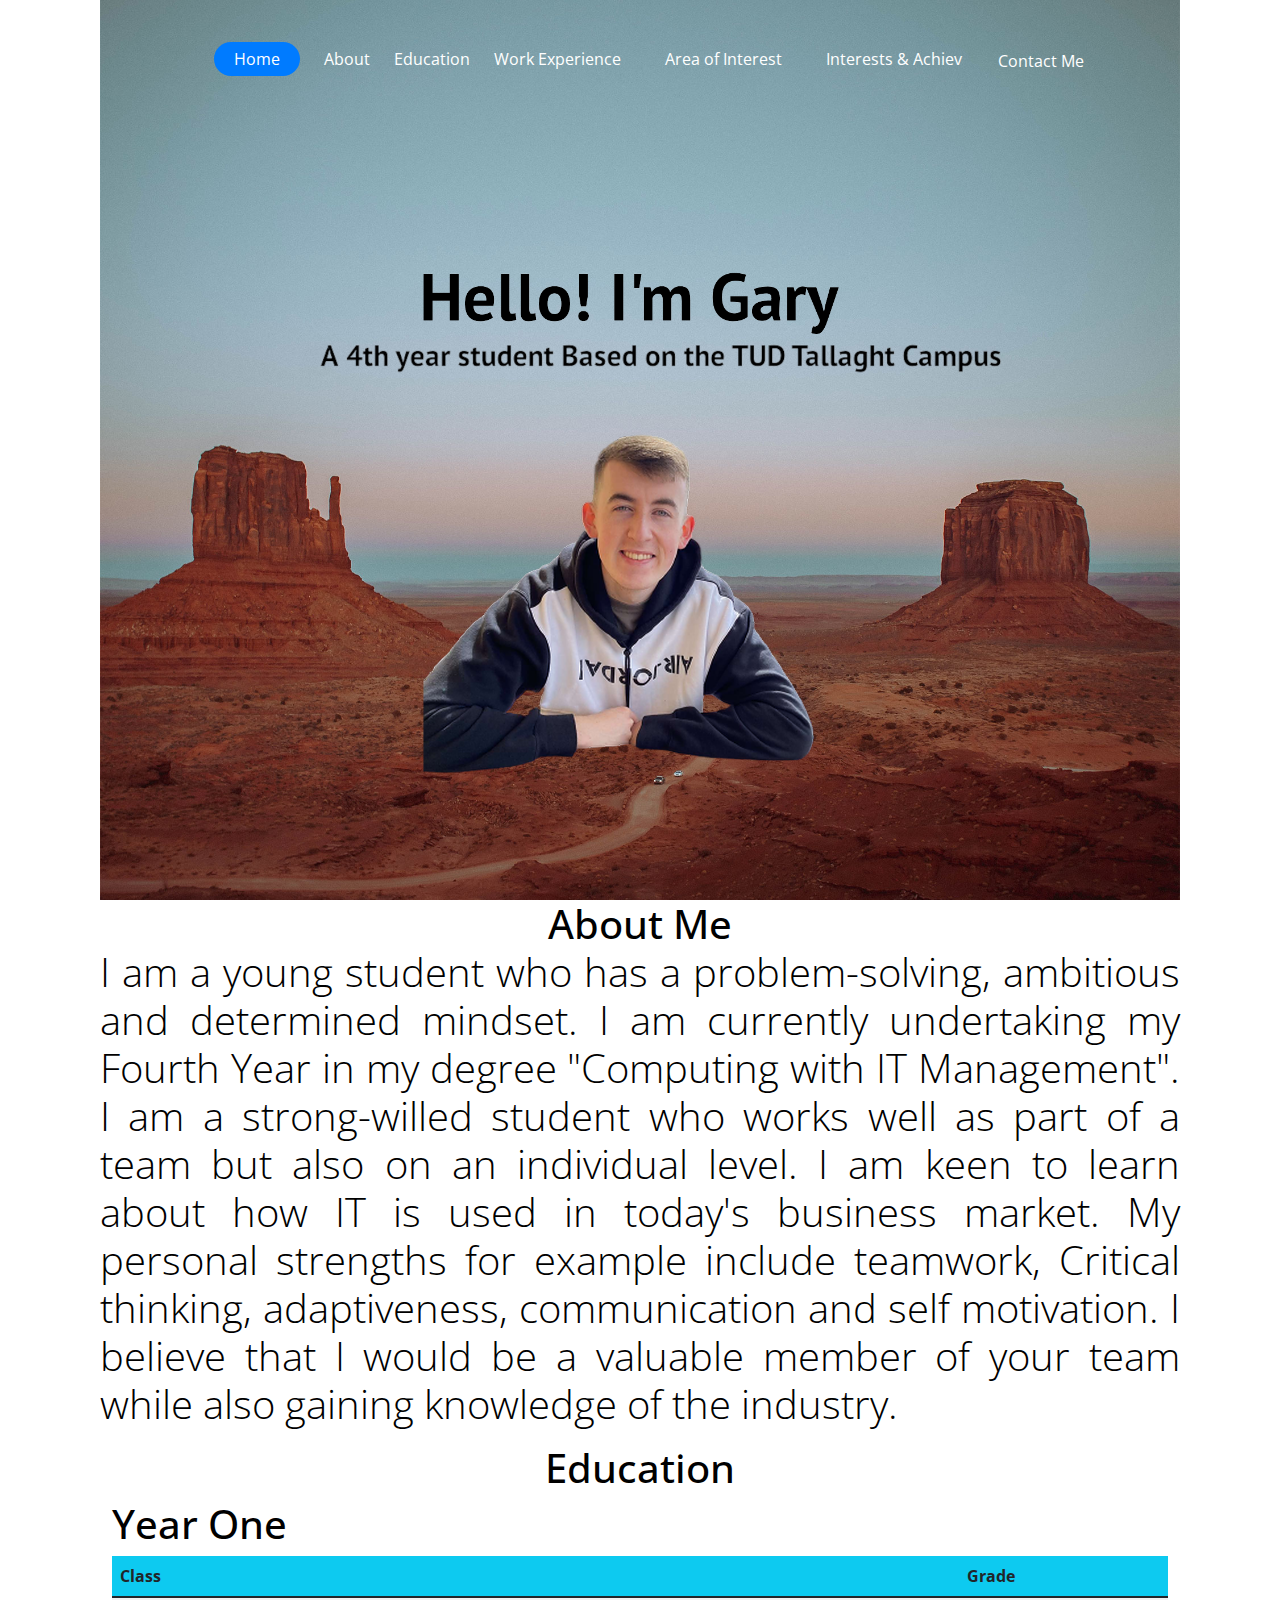
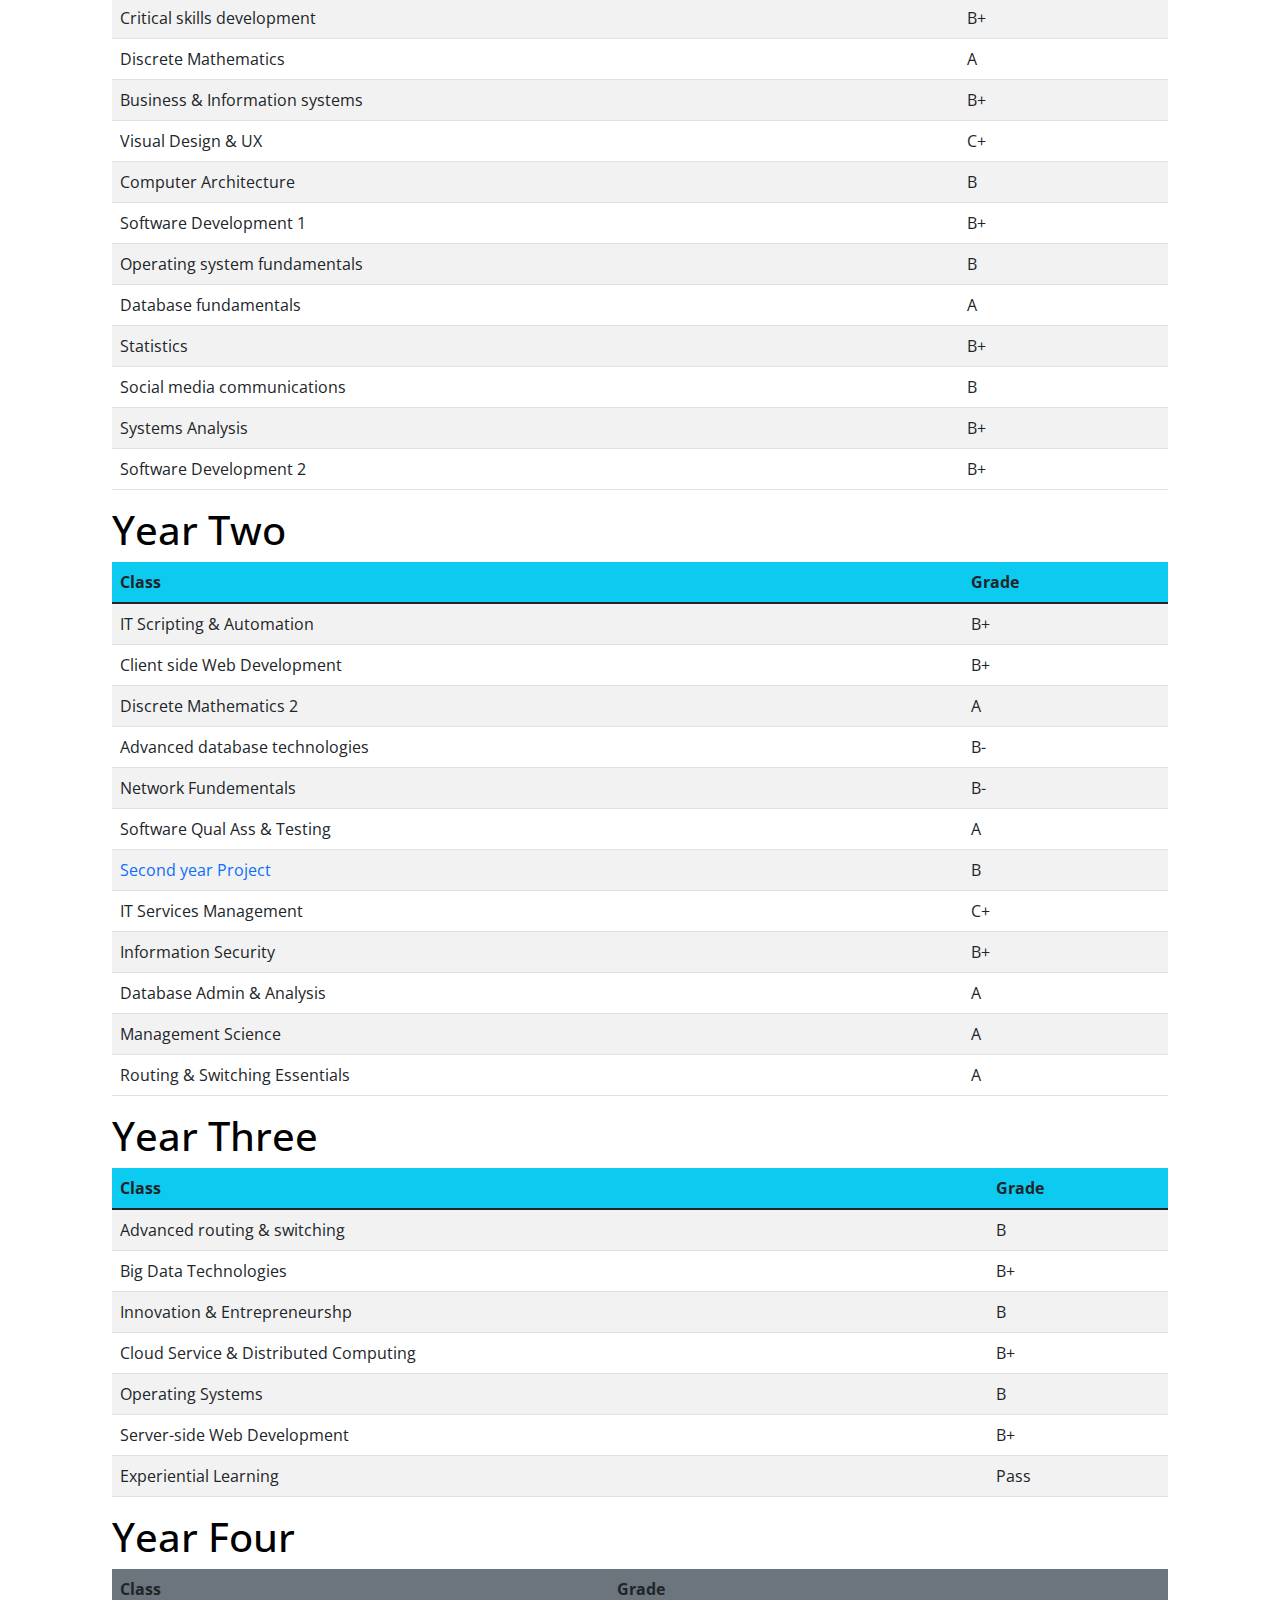
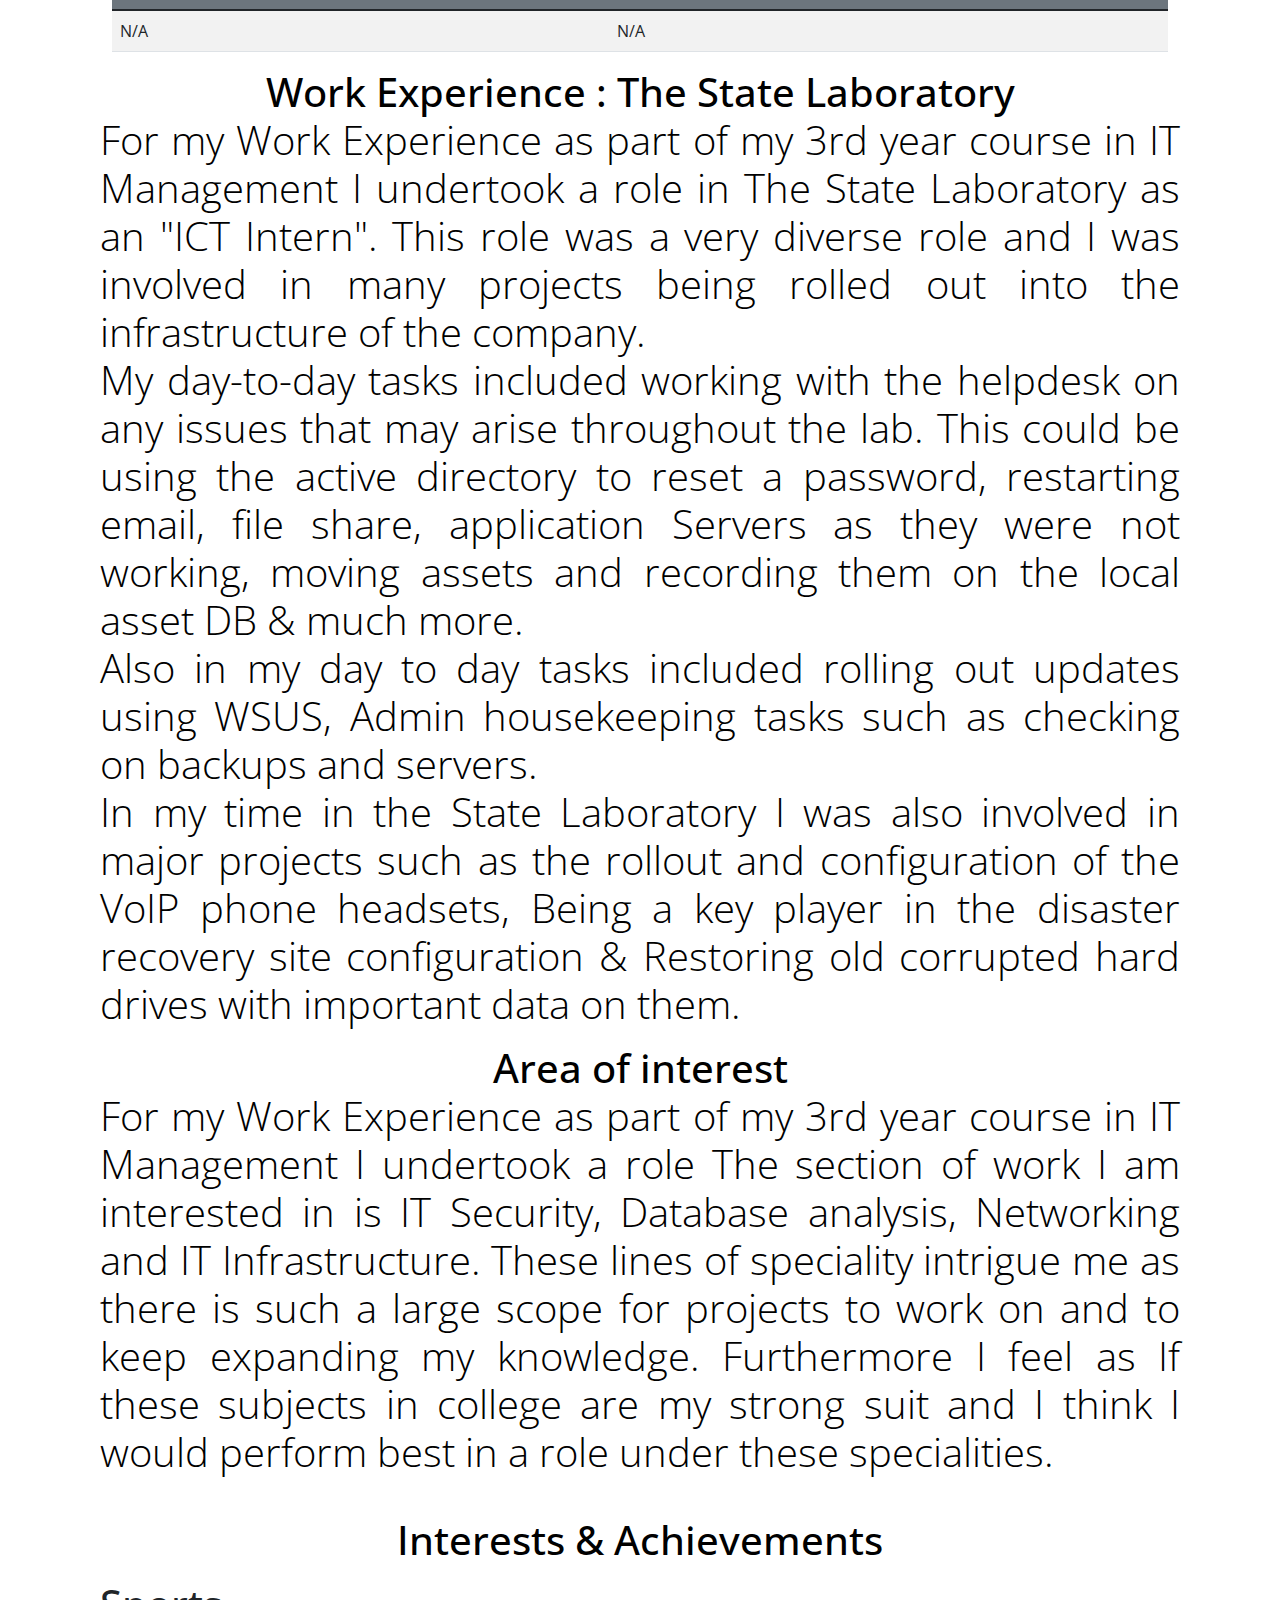
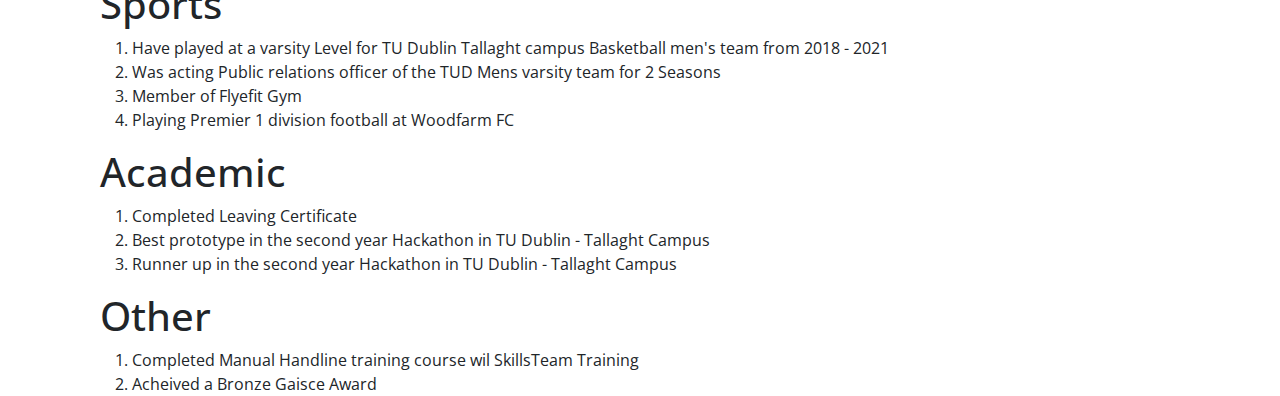
==== index.html @ a51420d9 "IMD CA2" ====
<!doctype html>
<html lang="en">
  <head>
    <meta charset="utf-8">
    <meta name="viewport" content="width=device-width, initial-scale=1, shrink-to-fit=no">
    
    <link href="https://fonts.googleapis.com/css?family=Open+Sans:300,400,700" rel="stylesheet">


    <link rel="stylesheet" href="css/bootstrap.min.css">
    

    <link rel="stylesheet" href="css/style.css">

    <title>Gary Philpott CV</title>
  </head>
  <body style="padding-left: 100px; padding-right: 100px;">
    <script>
      //Get the button:
      mybutton = document.getElementById("totopBtn");

      //When user scrolls
      window.onscroll = function() {scrollFunction()};

      function scrollFunction() {
        if (document.body.scrollTop > 20 || document.documentElement.scrollTop > 20) {
          mybutton.style.display = "block";
        } else {
          mybutton.style.display = "none";
        }
      }

// When the user clicks on button
function totopFunction() {
  document.body.scrollTop = 0; // For Safari
  document.documentElement.scrollTop = 0; // For Chrome, Firefox, IE and Opera
}

    </script>

    <button onclick="totopFunction()" id="totopBtn" title="Go to top">Back To Top</button>

    <div class="site-mobile-menu">
      <div class="site-mobile-menu-header">
        <div class="site-mobile-menu-close mt-3">
          <span class="icon-close2 js-menu-toggle"></span>
        </div>
      </div>
      <div class="site-mobile-menu-body"></div>
    </div>
    
    <header class="site-navbar" role="banner">

      <div class="container">
        <div class="row align-items-center">
          
          <div class="col-12 col-md-10">
            <nav class="site-navigation position-relative text-right" role="navigation" id="navbar">

              <ul class="site-menu js-clone-nav mr-auto d-lg-block">
                <li class="active"><a href="#home"><span>Home</span></a></li>

                <li><a href="#aboutme"><span>About</span></a></li>

                <li class="has-children">
                  <a href="#Education">Education</a>
                  <ul class="dropdown arrow-top">
                    <li><a href="#yearone">Year One Results</a></li>
                    <li class="has-children">
                      <li class="has-children">
                        <a href="#yeartwo">Year Two Results</a>
                        <ul class="dropdown">
                          <li><a href="year2proj.html">Year 2 Project</a></li>
                        </ul>
                      </li>
                    <li><a href="#yearthree">Year Three Results</a></li>
                    <li class="has-children">
                      <a href="#yearfour">Year Four Results</a>
                      <ul class="dropdown">
                        <li><a href="year4proj.html">Year 4 Project</a></li>
                      </ul>
                    </li>
                  </ul>
                </li>

                <li><a href="#workexperience"><span>Work Experience</span></a></li>

                <li><a href="#areaofinterest"><span>Area of Interest</span></a></li>

                <li><a href="#interests"><span>Interests & Achiev</span></a></li>

               

                <button type="button" class="btn btn-primary" data-bs-toggle="modal" data-bs-target="#modalcontact" style="background-color: transparent; background-repeat: no-repeat; border: none; cursor: pointer; overflow: hidden; outline: none; border-radius: 25px;">Contact Me</button>

                <div class="modal fade" id="modalcontact" tabindex="-1" data-bs-backdrop="static">
                  <div class="modal-dialog">
                    <div class="modal-content">
                      <div class="modal-header">
                        <h4 class="modal-title">My contact details</h4>
                        <button type="button" class="btn-close" data-bs-dismiss="modal" aria-label="Close"></button>
                      </div>
                      <div class="modal-body">
                        <p style="color: black; text-align: center;">Phone number: 0838386798</p>
                        <p style="color: black; text-align: center;">Email       : garyphilpott15@gmail.com</p>
                      </div>
                      <div class="modal-footer">
                        <button type="button" class="btn btn-primary" data-bs-dismiss="modal">Close</button>
                      </div>
                    </div>
                  </div>
                </div>

          <div class="d-inline-block d-xl-none ml-md-0 mr-auto py-3" style="position: relative; top: 3px;"><a href="#" class="site-menu-toggle js-menu-toggle text-white"><span class="icon-menu h3"></span></a></div>
          </div>
        </div>
      </div>
      
    </header>
    <section id="home" class="topics">
      
    <div class="image" style="background-image: url('images/hero_1.1.png');"></div>
    </section>  
    <div data-spy="scroll" data-target="#navbar" data-offset="0" >
      <section id="aboutme" class="topics" style="border-left: black;">
        <h1 style="color: black; text-align: center;">About Me</h>
        <p style="color: black; text-align:justify;">I am a young student who has a problem-solving, ambitious and determined mindset. I am currently
          undertaking my Fourth Year in my degree "Computing with IT Management". I
          am a strong-willed student who works well as part of a team but also on an individual level. I am keen
          to learn about how IT is used in today's business market. My personal strengths for example include
          teamwork, Critical thinking, adaptiveness, communication and self motivation. I believe that I would be
          a valuable member of your team while also gaining knowledge of the industry.
           </p>
      </section>  
      <section id="Education" class="topics">
        <h1 style="color: black; text-align: center;">Education</h1>
        <section id="yearone">
          <div class="container">
            <h1 style="color: black; text-align: left;">Year One</h1>
            <table class="table table-striped">
              <thead>
                <tr class="bg-info">
                  <th> Class </th>
                  <th> Grade </th>
                </tr>
              </thead>
              <tbody>
                <tr>
                  <td>Critical skills development</td>
                  <td>B+</td>
                </tr>
                <tr>
                  <td>Discrete Mathematics</td>
                  <td>A</td>
                </tr>
                <tr>
                  <td>Business & Information systems</td>
                  <td>B+</td>
                </tr>
                <tr>
                  <td>Visual Design & UX</td>
                  <td>C+</td>
                </tr>
                <tr>
                  <td>Computer Architecture</td>
                  <td>B</td>
                </tr>
                <tr>
                  <td>Software Development 1</td>
                  <td>B+</td>
                </tr>
                <tr>
                  <td>Operating system fundamentals</td>
                  <td>B</td>
                </tr>
                <tr>
                  <td>Database fundamentals</td>
                  <td>A</td>
                </tr>
                <tr>
                  <td>Statistics</td>
                  <td>B+</td>
                </tr>
                <tr>
                  <td>Social media communications</td>
                  <td>B</td>
                </tr>
                <tr>
                  <td>Systems Analysis</td>
                  <td>B+</td>
                </tr>
                <tr>
                  <td>Software Development 2</td>
                  <td>B+</td>
                </tr>
              </tbody>

            </table>
          </div>
        </section>
        <section id="yeartwo">
          <div class="container">
            <h1 style="color: black; text-align: left;">Year Two</h1>
            <table class="table table-striped">
              <thead>
                <tr class="bg-info">
                  <th> Class </th>
                  <th> Grade </th>
                </tr>
              </thead>
              <tbody>
                <tr>
                  <td>IT Scripting & Automation</td>
                  <td>B+</td>
                </tr>
                <tr>
                  <td>Client side Web Development</td>
                 <td>B+</td>
                </tr>
               <tr>
                 <td>Discrete Mathematics 2</td>
                 <td>A</td>
               </tr>
               <tr>
                 <td>Advanced database technologies</td>
                 <td>B-</td>
                </tr>
                <tr>
                 <td>Network Fundementals</td>
                 <td>B-</td>
               </tr>
               <tr>
                  <td>Software Qual Ass & Testing</td>
                  <td>A</td>
                </tr>
                <tr>
                 <td><a href="year2proj.html">Second year Project</a></td>
                  <td>B</td>
               </tr>
                <tr>
                 <td>IT Services Management</td>
                 <td>C+</td>
               </tr>
                <tr>
                 <td>Information Security</td>
                  <td>B+</td>
               </tr>
               <tr>
                 <td>Database Admin & Analysis</td>
                 <td>A</td>
               </tr>
               <tr>
                 <td>Management Science</td>
                 <td>A</td>
               </tr>
               <tr>
                 <td>Routing & Switching Essentials</td>
                 <td>A</td>
               </tr>
             </tbody>

           </table>
         </div>
       </section> 
     <section id="yearthree">
      <div class="container">
        <h1 style="color: black; text-align: left;">Year Three</h1>
        <table class="table table-striped">
          <thead>
            <tr class="bg-info">
              <th> Class </th>
              <th> Grade </th>
            </tr>
          </thead>
          <tbody>
            <tr>
              <td>Advanced routing & switching</td>
              <td>B</td>
            </tr>
            <tr>
              <td>Big Data Technologies</td>
              <td>B+</td>
            </tr>
            <tr>
              <td>Innovation & Entrepreneurshp</td>
              <td>B</td>
            </tr>
            <tr>
              <td>Cloud Service & Distributed Computing</td>
              <td>B+</td>
            </tr>
            <tr>
              <td>Operating Systems</td>
              <td>B</td>
            </tr>
            <tr>
              <td>Server-side Web Development</td>
              <td>B+</td>
            </tr>
            <tr>
              <td>Experiential Learning</td>
              <td>Pass</td>
            </tr>
          </tbody>

        </table>
      </div>
    </section>
    <section id="yearfour">
      <div class="container">
        <h1 style="color: black; text-align: left;">Year Four</h1>
        <table class="table table-striped">
          <thead>
            <tr class="bg-secondary">
              <th> Class </th>
              <th> Grade </th>
            </tr>
          </thead>
          <tbody>
            <tr>
              <td>N/A</td>
              <td>N/A</td>
            </tr>
          </tbody>

        </table>
      </div>
    </section>
  </section>
  <section id="workexperience" class="topics" style="border-left: black;">
    <h1 style="color: black; text-align: center;">Work Experience : The State Laboratory</h>
      <p style="color: black; text-align:justify;">For my Work Experience as part of my 3rd year course in IT Management I undertook a role
        in The State Laboratory as an "ICT Intern". This role was a very diverse role and I was involved in 
        many projects being rolled out into the infrastructure of the company.<br>
        My day-to-day tasks included working with the helpdesk on any issues that may arise throughout the lab.
        This could be using the active directory to reset a password, restarting email, file share, application Servers
        as they were not working, moving assets and recording them on the local asset DB & much more. <br>
        Also in my day to day tasks included rolling out updates using WSUS, Admin housekeeping tasks such as checking on backups and servers.
        <br>
        In my time in the State Laboratory I was also involved in major projects such as the rollout and configuration of the VoIP phone headsets,
        Being a key player in the disaster recovery site configuration & Restoring old corrupted hard drives with important data on them.
        </p>
  </section>

  <section id="areaofinterest" class="topics" style="border-left: black;">
    <h1 style="color: black; text-align: center;">Area of interest</h>
      <p style="color: black; text-align:justify;">For my Work Experience as part of my 3rd year course in IT Management I undertook a role
      The section of work I am interested in is IT Security, Database analysis, Networking and IT Infrastructure. These lines of speciality intrigue me as there is such a large scope for projects to work on and to keep expanding my knowledge.
    Furthermore I feel as If these subjects in college are my strong suit and I think I would perform best in a role under these specialities. </p>
  </section>
  <br>
  <section id="interests" class="topics" style="border-left: black;">
    <h1 style="color: black; text-align: center;">Interests & Achievements</h>
      <p style="color: black; text-align:justify;">
        <h1>Sports</h1>
        <ol>
          <li>Have played at a varsity Level for TU Dublin Tallaght campus Basketball men's team from 2018 - 2021</li>
          <li>Was acting Public relations officer of the TUD Mens varsity team for 2 Seasons</li>
          <li>Member of Flyefit Gym</li>
          <li>Playing Premier 1 division football at Woodfarm FC</li>
        </ol>

        <h1>Academic</h1>
        <ol>
          <li>Completed Leaving Certificate</li>
          <li>Best prototype in the second year Hackathon in TU Dublin - Tallaght Campus</li>
          <li>Runner up in the second year Hackathon in TU Dublin - Tallaght Campus</li>
        </ol>

        <h1>Other</h1>
        <ol>
          <li>Completed Manual Handline training course wil SkillsTeam Training</li>
          <li>Acheived a Bronze Gaisce Award</li>        
        </ol>
      </p>
  </section>


    </div>
  


    
    <script src="js/bootstrap.min.js"></script>
    <script src="js/button.js"></script>
  </body>
</html>
---- css/style.css ----
body {
  font-family: "Open Sans", -apple-system, BlinkMacSystemFont, "Segoe UI", Roboto, "Helvetica Neue", Arial, "Noto Sans", sans-serif, "Apple Color Emoji", "Segoe UI Emoji", "Segoe UI Symbol", "Noto Color Emoji";
  background-color: #fff;
  height: 200vh;
  position: relative; }
  body:before {
    content: "";
    position: absolute;
    top: 0;
    left: 0;
    right: 0;
    bottom: 0;
    background: rgba(0, 0, 0, 0.5);
    -webkit-transition: .3s all ease;
    -o-transition: .3s all ease;
    transition: .3s all ease;
    opacity: 0;
    visibility: hidden;
    z-index: 1; }
  body.offcanvas-menu:before {
    opacity: 1;
    visibility: visible; }

p {
  color: #b3b3b3;
  font-weight: 300; }

h1, h2, h3, h4, h5, h6,
.h1, .h2, .h3, .h4, .h5, .h6 {
  font-family: "Open Sans", -apple-system, BlinkMacSystemFont, "Segoe UI", Roboto, "Helvetica Neue", Arial, "Noto Sans", sans-serif, "Apple Color Emoji", "Segoe UI Emoji", "Segoe UI Symbol", "Noto Color Emoji"; }

a {
  -webkit-transition: .3s all ease;
  -o-transition: .3s all ease;
  transition: .3s all ease; }
  a, a:hover {
    text-decoration: none !important; }

.image {
  height: 100vh;
  width: 100%;
  background-size: cover;
  background-position: center center;
  background-repeat: no-repeat; }


.site-navbar {
  margin-bottom: 0px;
  z-index: 1999;
  position: absolute;
  top: 2rem;
  width: 100%; }
  .site-navbar.transparent {
    background: transparent; }
  .site-navbar.absolute {
    position: absolute;
    top: 0;
    left: 0;
    width: 100%; }
  .site-navbar .site-logo {
    position: relative;
    left: 0;
    font-size: 24px !important; }
  .site-navbar .site-navigation .site-menu {
    margin-bottom: 0; }
    .site-navbar .site-navigation .site-menu .active > a span {
      background: #007bff;
      color: #fff;
      border-radius: 30px;
      display: inline-block;
      padding: 5px 20px; }
    .site-navbar .site-navigation .site-menu a {
      text-decoration: none !important;
      display: inline-block; }
    .site-navbar .site-navigation .site-menu > li {
      display: inline-block; }
      .site-navbar .site-navigation .site-menu > li > a {
        padding: 10px 0px;
        color: #fff;
        font-size: 16px;
        text-decoration: none !important; }
        .site-navbar .site-navigation .site-menu > li > a > span {
          padding: 5px 20px;
          display: inline-block;
          -webkit-transition: .3s all ease;
          -o-transition: .3s all ease;
          transition: .3s all ease;
          border-radius: 30px; }
        .site-navbar .site-navigation .site-menu > li > a:hover > span {
          background: #007bff;
          color: #fff;
          border-radius: 30px;
          display: inline-block; }
    .site-navbar .site-navigation .site-menu .has-children {
      position: relative; }
      .site-navbar .site-navigation .site-menu .has-children > a span {
        position: relative;
        padding-right: 30px; }
        .site-navbar .site-navigation .site-menu .has-children > a span:before {
          position: absolute;
          content: "\e313";
          font-size: 16px;
          top: 50%;
          right: 10px;
          -webkit-transform: translateY(-50%);
          -ms-transform: translateY(-50%);
          transform: translateY(-50%);
          font-family: 'icomoon'; }
      .site-navbar .site-navigation .site-menu .has-children .dropdown {
        visibility: hidden;
        opacity: 0;
        top: 100%;
        position: absolute;
        text-align: left;
        border-top: 2px solid #007bff;
        -webkit-box-shadow: 0 2px 10px -2px rgba(0, 0, 0, 0.1);
        box-shadow: 0 2px 10px -2px rgba(0, 0, 0, 0.1);
        padding: 0px 0;
        margin-top: 20px;
        margin-left: 0px;
        background: #fff;
        -webkit-transition: 0.2s 0s;
        -o-transition: 0.2s 0s;
        transition: 0.2s 0s; }
        .site-navbar .site-navigation .site-menu .has-children .dropdown.arrow-top {
          position: absolute; }
          .site-navbar .site-navigation .site-menu .has-children .dropdown.arrow-top:before {
            bottom: 100%;
            left: 20%;
            border: solid transparent;
            content: " ";
            height: 0;
            width: 0;
            position: absolute;
            pointer-events: none; }
          .site-navbar .site-navigation .site-menu .has-children .dropdown.arrow-top:before {
            border-color: rgba(136, 183, 213, 0);
            border-bottom-color: #fff;
            border-width: 10px;
            margin-left: -10px; }
        .site-navbar .site-navigation .site-menu .has-children .dropdown a {
          text-transform: none;
          letter-spacing: normal;
          -webkit-transition: 0s all;
          -o-transition: 0s all;
          transition: 0s all;
          color: #343a40; }
        .site-navbar .site-navigation .site-menu .has-children .dropdown .active > a {
          color: #007bff !important; }
        .site-navbar .site-navigation .site-menu .has-children .dropdown > li {
          list-style: none;
          padding: 0;
          margin: 0;
          min-width: 200px; }
          .site-navbar .site-navigation .site-menu .has-children .dropdown > li > a {
            padding: 9px 20px;
            display: block; }
            .site-navbar .site-navigation .site-menu .has-children .dropdown > li > a:hover {
              background: #fafafb; }
          .site-navbar .site-navigation .site-menu .has-children .dropdown > li.has-children > a {
            position: relative; }
            .site-navbar .site-navigation .site-menu .has-children .dropdown > li.has-children > a:after {
              position: absolute;
              right: 0;
              content: "\e315";
              right: 20px;
              font-family: 'icomoon'; }
          .site-navbar .site-navigation .site-menu .has-children .dropdown > li.has-children > .dropdown, .site-navbar .site-navigation .site-menu .has-children .dropdown > li.has-children > ul {
            left: 100%;
            top: 0; }
          .site-navbar .site-navigation .site-menu .has-children .dropdown > li.has-children:hover > a, .site-navbar .site-navigation .site-menu .has-children .dropdown > li.has-children:active > a, .site-navbar .site-navigation .site-menu .has-children .dropdown > li.has-children:focus > a {
            background: #fafafb; }
      .site-navbar .site-navigation .site-menu .has-children:hover > a, .site-navbar .site-navigation .site-menu .has-children:focus > a, .site-navbar .site-navigation .site-menu .has-children:active > a {
        color: #007bff; }
        .site-navbar .site-navigation .site-menu .has-children:hover > a span, .site-navbar .site-navigation .site-menu .has-children:focus > a span, .site-navbar .site-navigation .site-menu .has-children:active > a span {
          background: #007bff;
          color: #fff; }
      .site-navbar .site-navigation .site-menu .has-children:hover, .site-navbar .site-navigation .site-menu .has-children:focus, .site-navbar .site-navigation .site-menu .has-children:active {
        cursor: pointer; }
        .site-navbar .site-navigation .site-menu .has-children:hover > .dropdown, .site-navbar .site-navigation .site-menu .has-children:focus > .dropdown, .site-navbar .site-navigation .site-menu .has-children:active > .dropdown {
          -webkit-transition-delay: 0s;
          -o-transition-delay: 0s;
          transition-delay: 0s;
          margin-top: 0px;
          visibility: visible;
          opacity: 1; }

.site-mobile-menu {
  width: 300px;
  position: fixed;
  right: 0;
  z-index: 2000;
  padding-top: 20px;
  background: #fff;
  height: calc(100vh);
  -webkit-transform: translateX(110%);
  -ms-transform: translateX(110%);
  transform: translateX(110%);
  -webkit-box-shadow: -10px 0 20px -10px rgba(0, 0, 0, 0.1);
  box-shadow: -10px 0 20px -10px rgba(0, 0, 0, 0.1);
  -webkit-transition: .3s all ease-in-out;
  -o-transition: .3s all ease-in-out;
  transition: .3s all ease-in-out; }
  .offcanvas-menu .site-mobile-menu {
    -webkit-transform: translateX(0%);
    -ms-transform: translateX(0%);
    transform: translateX(0%); }
  .site-mobile-menu .site-mobile-menu-header {
    width: 100%;
    float: left;
    padding-left: 20px;
    padding-right: 20px; }
    .site-mobile-menu .site-mobile-menu-header .site-mobile-menu-close {
      float: right;
      margin-top: 8px; }
      .site-mobile-menu .site-mobile-menu-header .site-mobile-menu-close span {
        font-size: 30px;
        display: inline-block;
        padding-left: 10px;
        padding-right: 0px;
        line-height: 1;
        cursor: pointer;
        -webkit-transition: .3s all ease;
        -o-transition: .3s all ease;
        transition: .3s all ease; }
        .site-mobile-menu .site-mobile-menu-header .site-mobile-menu-close span:hover {
          color: #f8f9fa; }
    .site-mobile-menu .site-mobile-menu-header .site-mobile-menu-logo {
      float: left;
      margin-top: 10px;
      margin-left: 0px; }
      .site-mobile-menu .site-mobile-menu-header .site-mobile-menu-logo a {
        display: inline-block;
        text-transform: uppercase; }
        .site-mobile-menu .site-mobile-menu-header .site-mobile-menu-logo a img {
          max-width: 70px; }
        .site-mobile-menu .site-mobile-menu-header .site-mobile-menu-logo a:hover {
          text-decoration: none; }
  .site-mobile-menu .site-mobile-menu-body {
    overflow-y: scroll;
    -webkit-overflow-scrolling: touch;
    position: relative;
    padding: 0 20px 20px 20px;
    height: calc(100vh - 52px);
    padding-bottom: 150px; }
  .site-mobile-menu .site-nav-wrap {
    padding: 0;
    margin: 0;
    list-style: none;
    position: relative; }
    .site-mobile-menu .site-nav-wrap a {
      padding: 10px 20px;
      display: block;
      position: relative;
      color: #212529; }
      .site-mobile-menu .site-nav-wrap a:hover {
        color: #007bff; }
    .site-mobile-menu .site-nav-wrap li {
      position: relative;
      display: block; }
      .site-mobile-menu .site-nav-wrap li.active > a {
        color: #007bff; }
    .site-mobile-menu .site-nav-wrap .arrow-collapse {
      position: absolute;
      right: 0px;
      top: 10px;
      z-index: 20;
      width: 36px;
      height: 36px;
      text-align: center;
      cursor: pointer;
      border-radius: 50%; }
      .site-mobile-menu .site-nav-wrap .arrow-collapse:hover {
        background: #f8f9fa; }
      .site-mobile-menu .site-nav-wrap .arrow-collapse:before {
        font-size: 12px;
        z-index: 20;
        font-family: "icomoon";
        content: "\f078";
        position: absolute;
        top: 50%;
        left: 50%;
        -webkit-transform: translate(-50%, -50%) rotate(-180deg);
        -ms-transform: translate(-50%, -50%) rotate(-180deg);
        transform: translate(-50%, -50%) rotate(-180deg);
        -webkit-transition: .3s all ease;
        -o-transition: .3s all ease;
        transition: .3s all ease; }
      .site-mobile-menu .site-nav-wrap .arrow-collapse.collapsed:before {
        -webkit-transform: translate(-50%, -50%);
        -ms-transform: translate(-50%, -50%);
        transform: translate(-50%, -50%); }
    .site-mobile-menu .site-nav-wrap > li {
      display: block;
      position: relative;
      float: left;
      width: 100%; }
      .site-mobile-menu .site-nav-wrap > li > a {
        padding-left: 20px;
        font-size: 20px; }
      .site-mobile-menu .site-nav-wrap > li > ul {
        padding: 0;
        margin: 0;
        list-style: none; }
        .site-mobile-menu .site-nav-wrap > li > ul > li {
          display: block; }
          .site-mobile-menu .site-nav-wrap > li > ul > li > a {
            padding-left: 40px;
            font-size: 16px; }
          .site-mobile-menu .site-nav-wrap > li > ul > li > ul {
            padding: 0;
            margin: 0; }
            .site-mobile-menu .site-nav-wrap > li > ul > li > ul > li {
              display: block; }
              .site-mobile-menu .site-nav-wrap > li > ul > li > ul > li > a {
                font-size: 16px;
                padding-left: 60px; }
    .site-mobile-menu .site-nav-wrap[data-class="social"] {
      float: left;
      width: 100%;
      margin-top: 30px;
      padding-bottom: 5em; }
      .site-mobile-menu .site-nav-wrap[data-class="social"] > li {
        width: auto; }
        .site-mobile-menu .site-nav-wrap[data-class="social"] > li:first-child a {
          padding-left: 15px !important; }

#totopBtn {
  display: none; 
  position: fixed; 
  bottom: 20px; 
  right: 30px; 
  z-index: 99; 
  border: none; 
  outline: none; 
  background-color: black; 
  color: white; 
  cursor: pointer; 
  padding: 15px; 
  border-radius: 10px; 
  font-size: 18px; 
}
          
#totopBtn:hover {
  background-color: #555; 
}
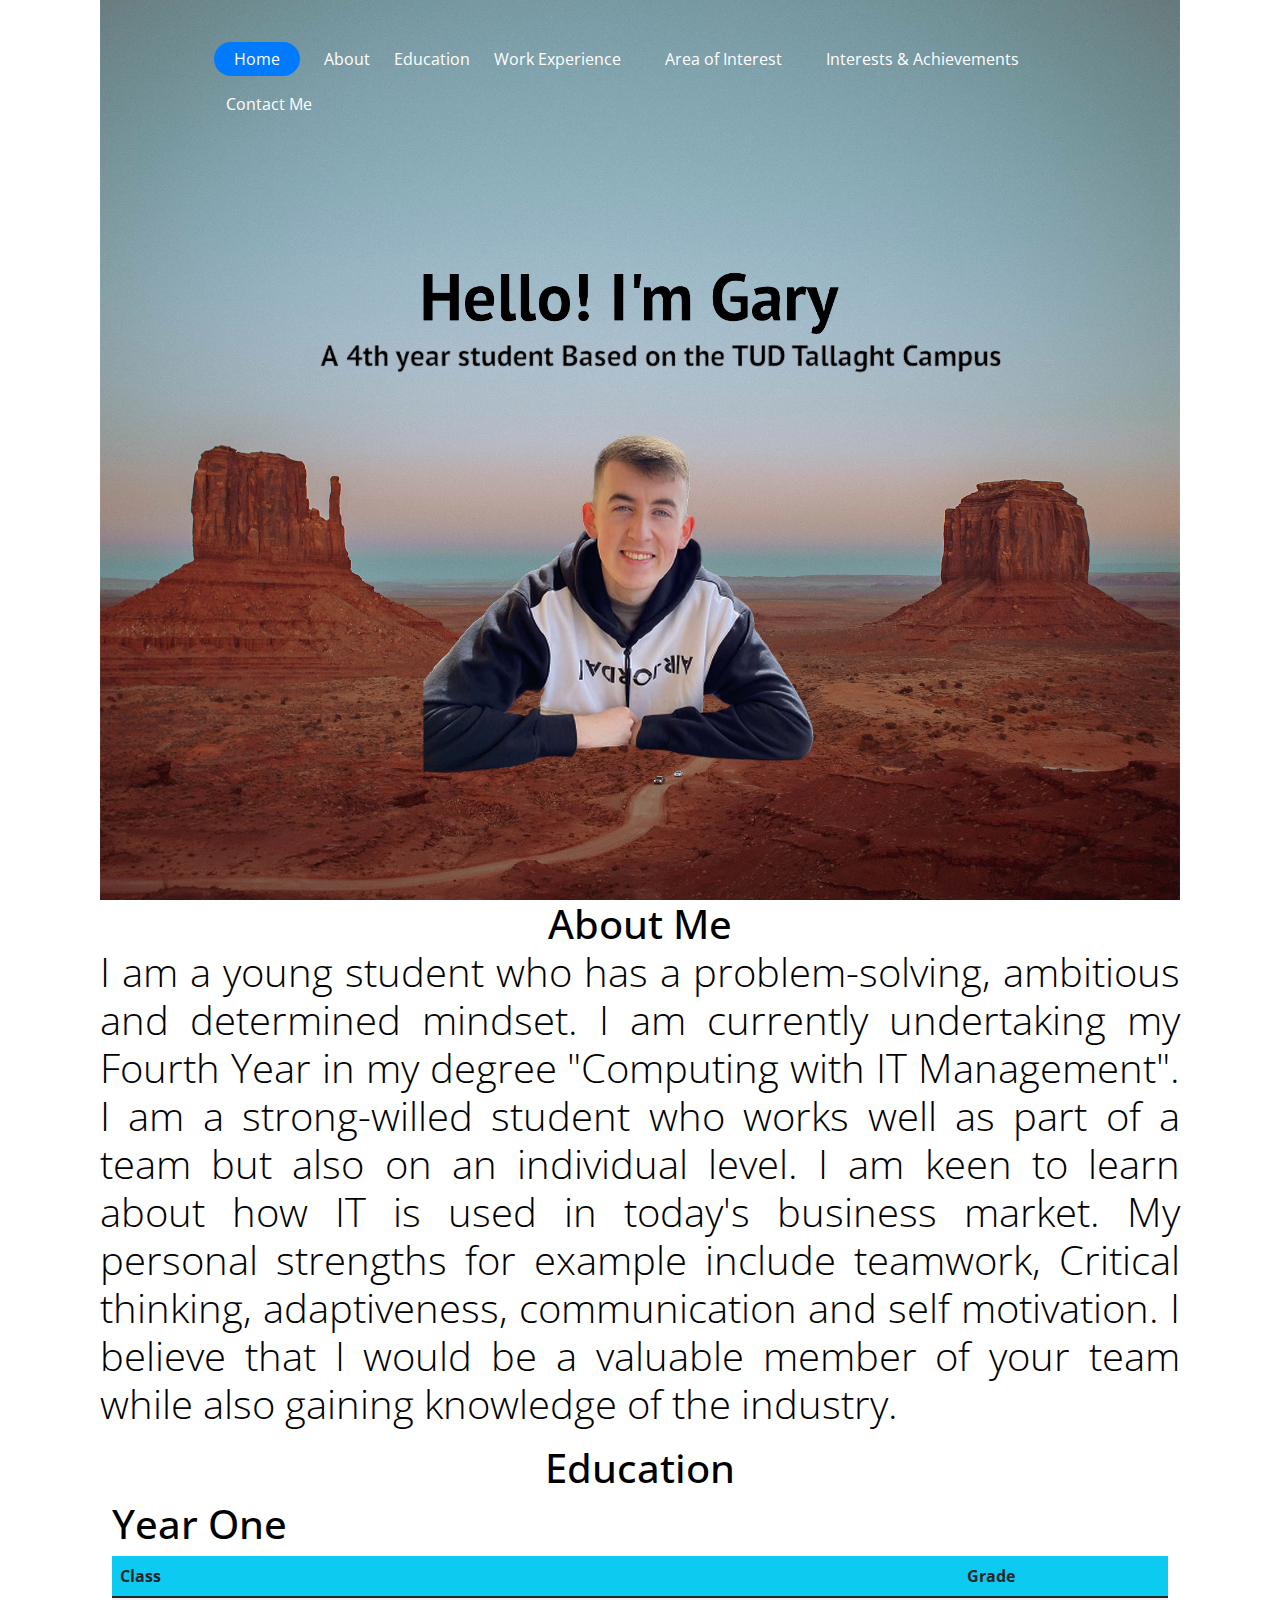
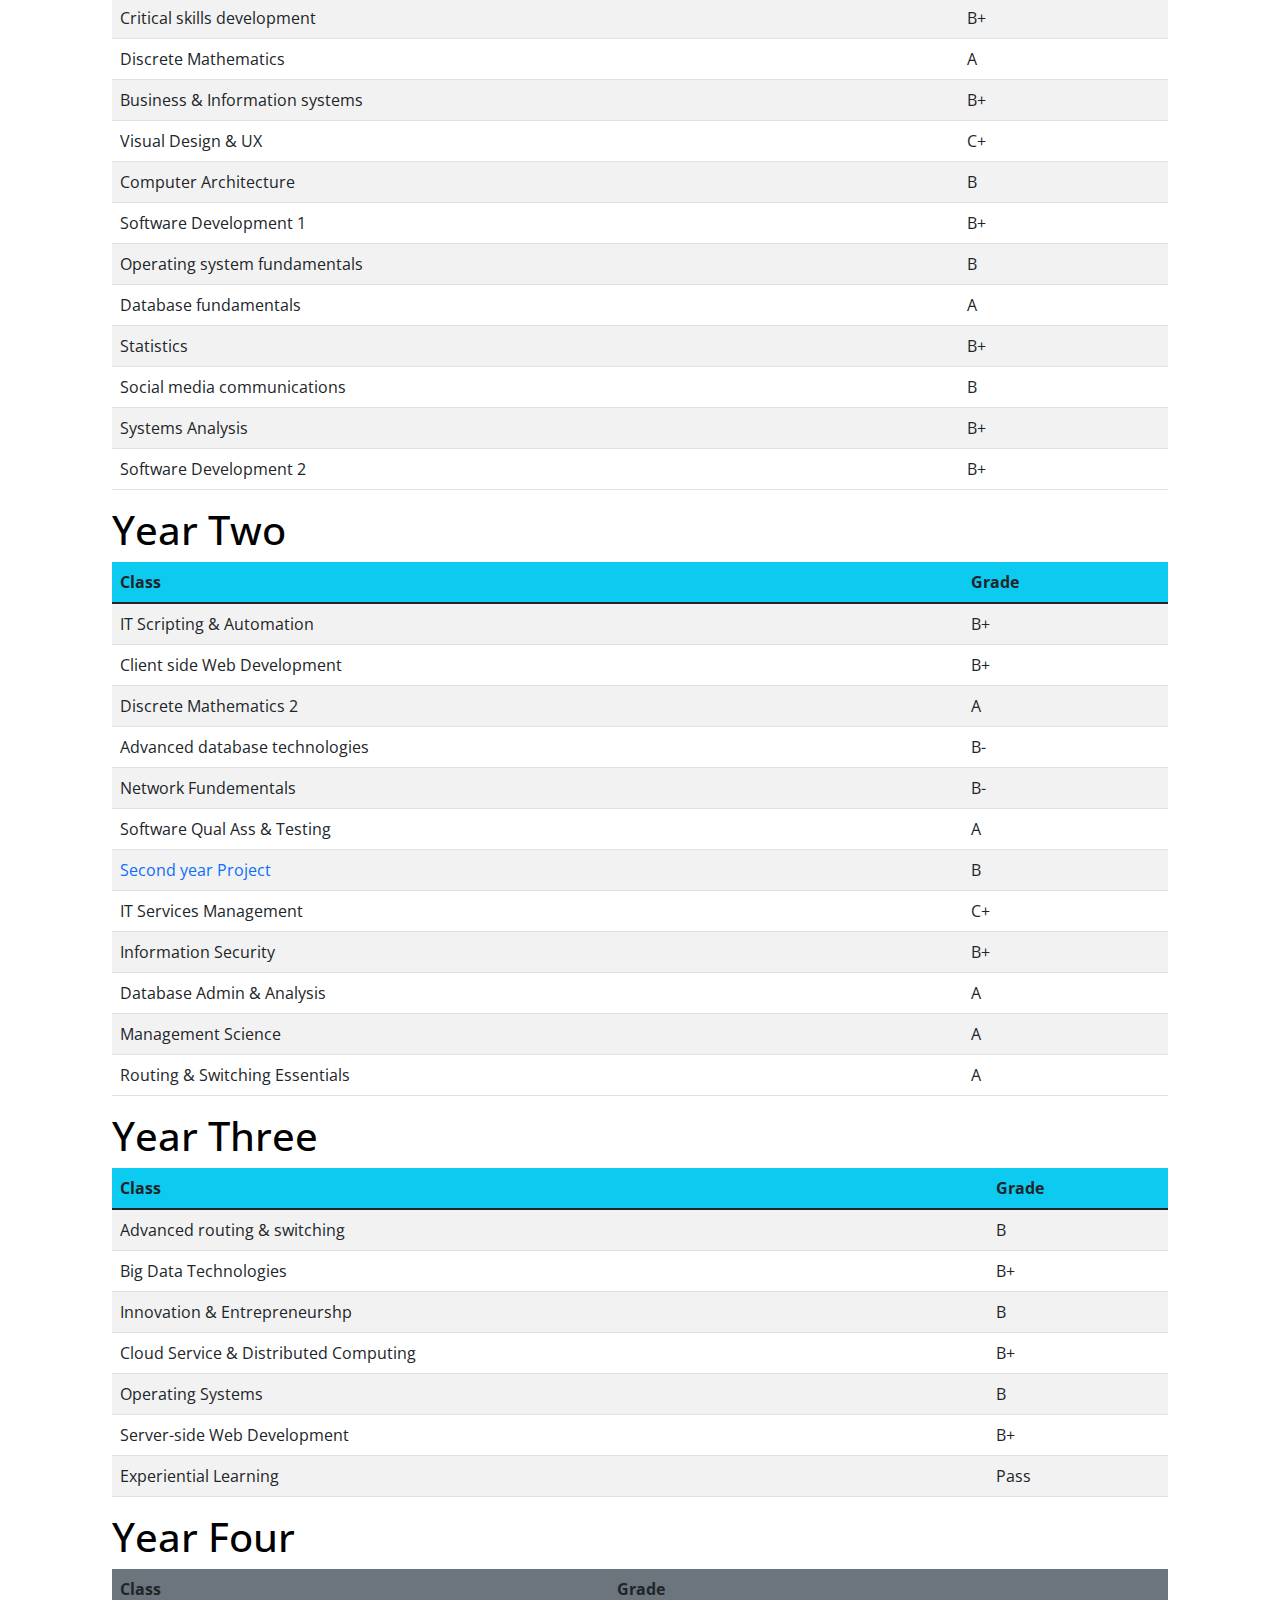
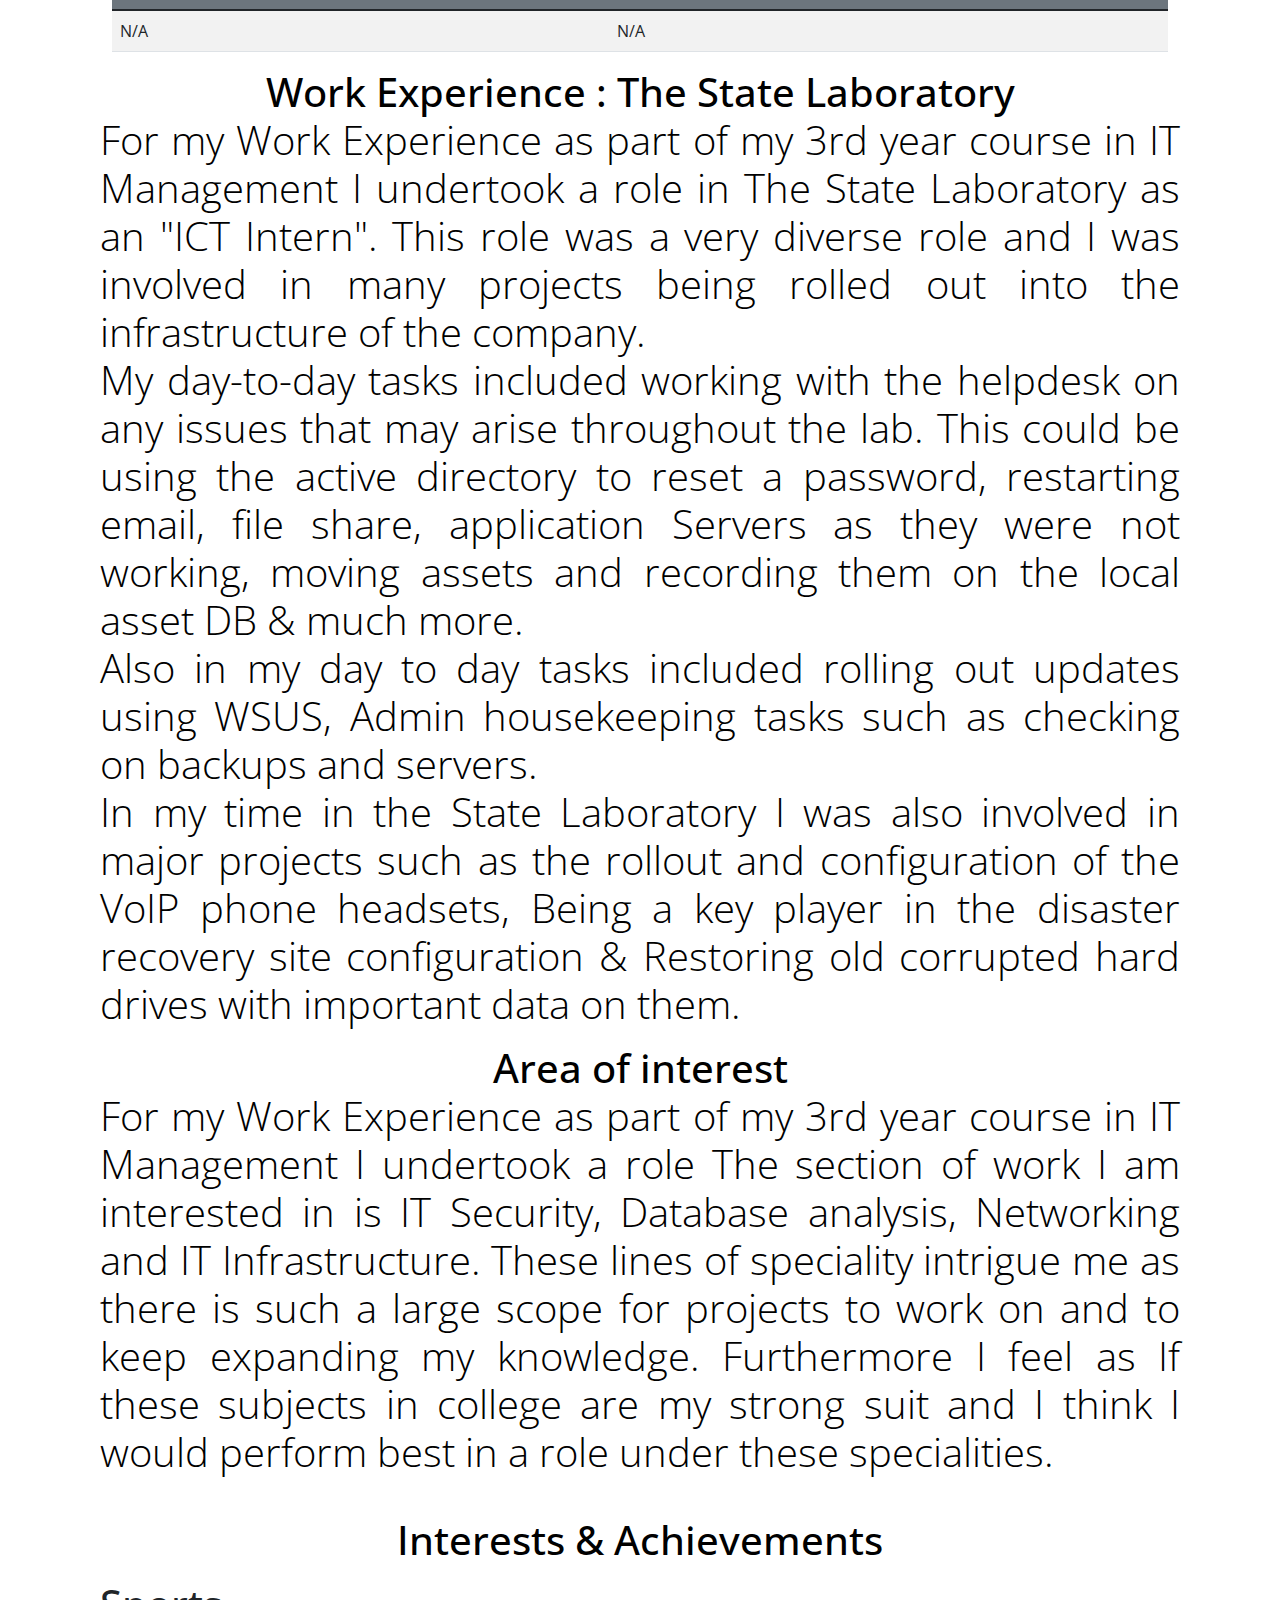
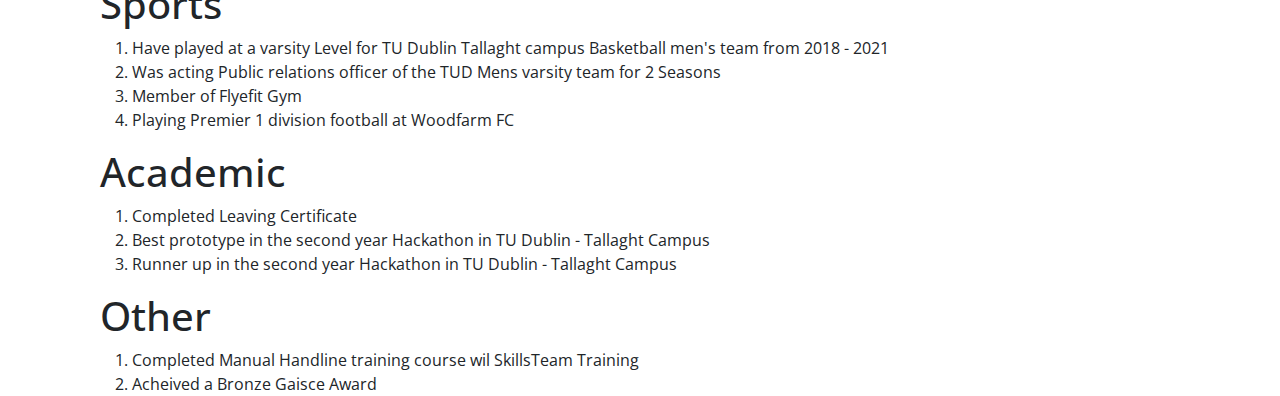
==== commit 7effedd7: "Update index.html" ====
--- a/index.html
+++ b/index.html
@@ -87,7 +87,7 @@
 
                 <li><a href="#areaofinterest"><span>Area of Interest</span></a></li>
 
-                <li><a href="#interests"><span>Interests & Achiev</span></a></li>
+                <li><a href="#interests"><span>Interests & Achievements</span></a></li>
 
                
 
@@ -384,4 +384,4 @@
     <script src="js/bootstrap.min.js"></script>
     <script src="js/button.js"></script>
   </body>
-</html>+</html>
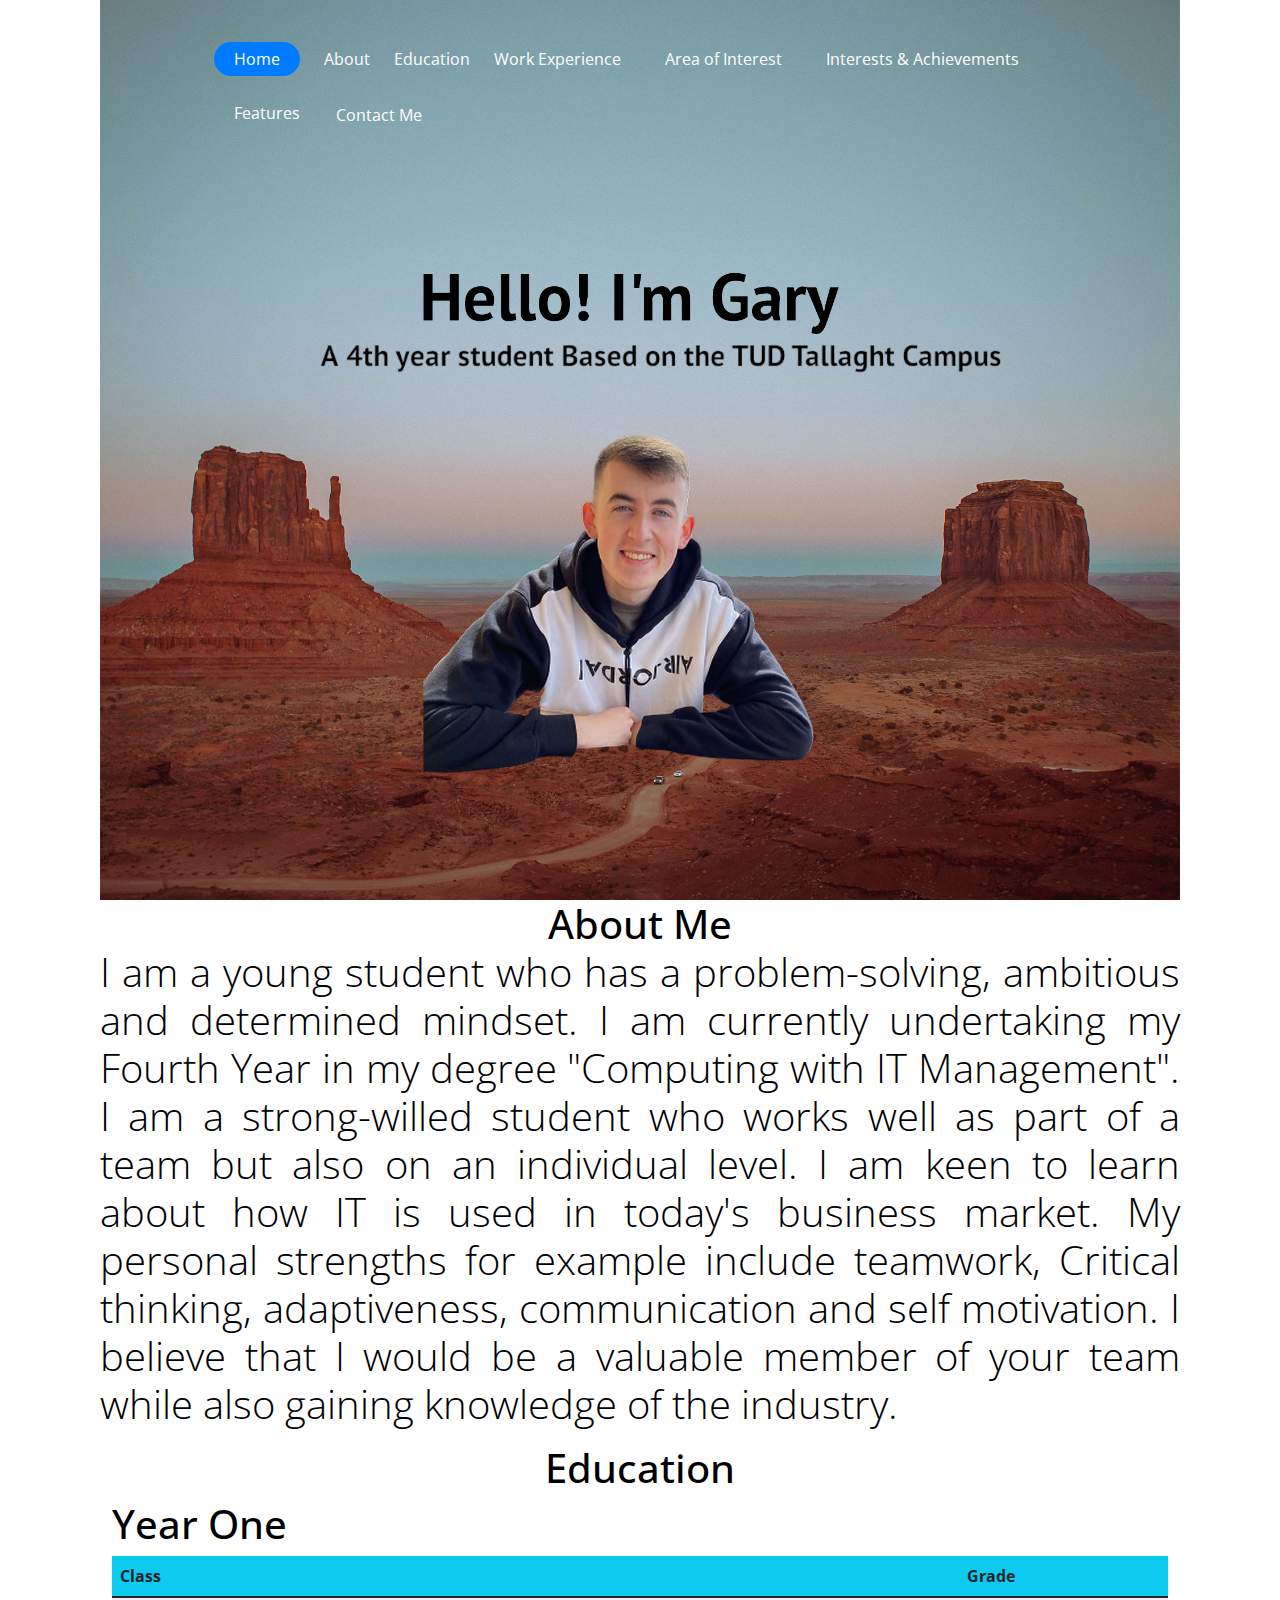
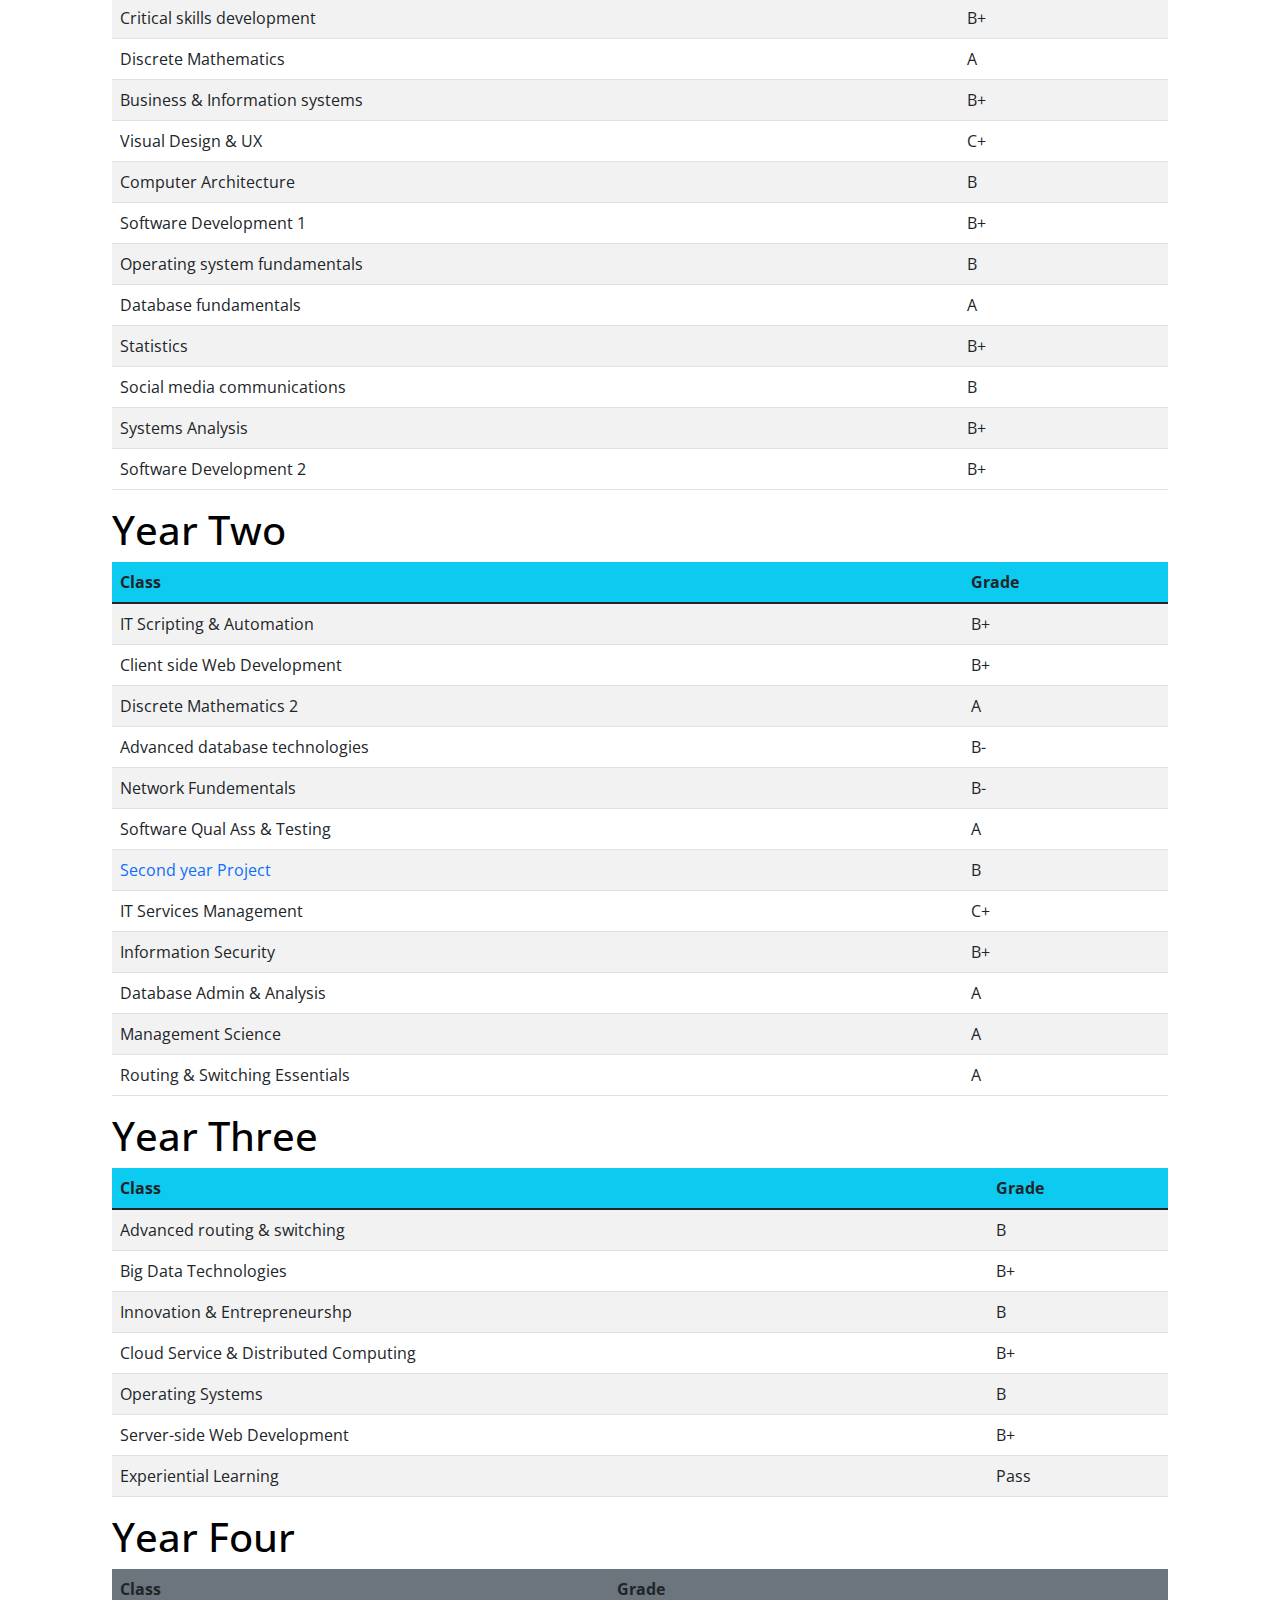
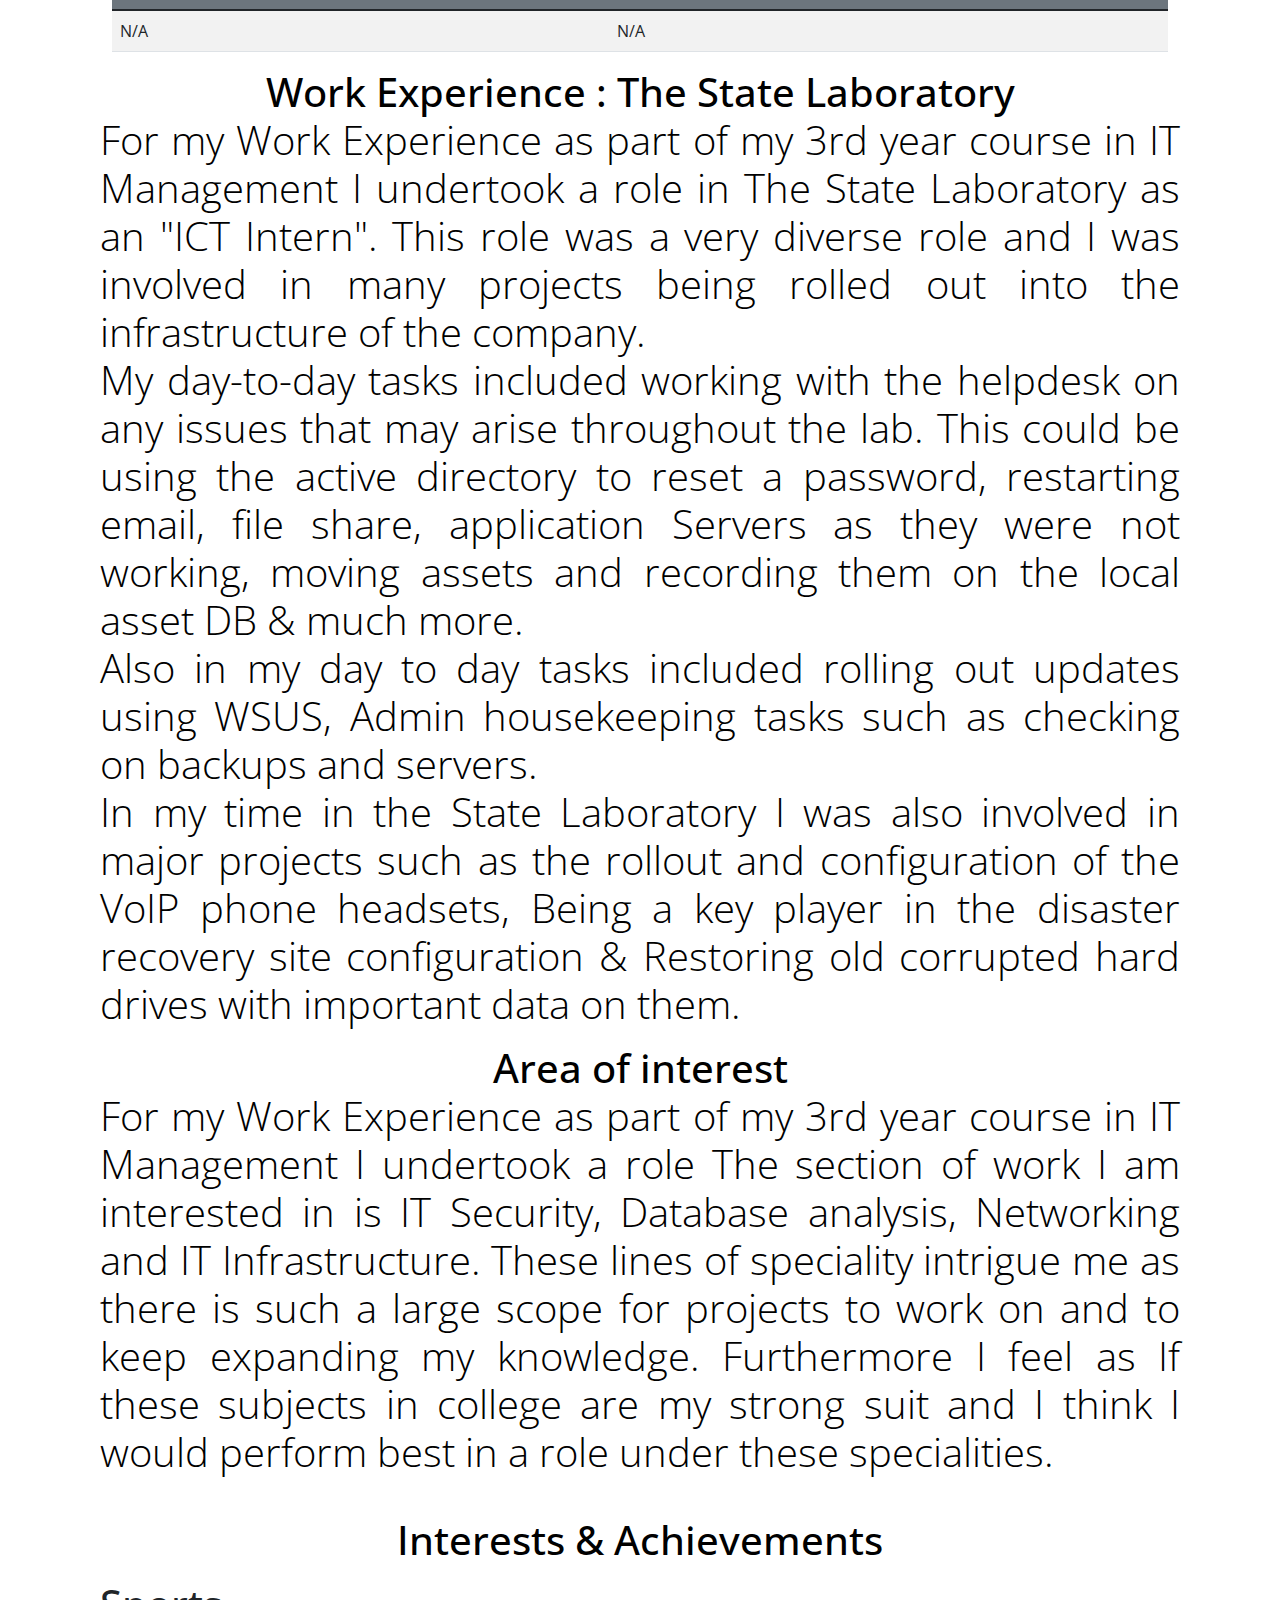
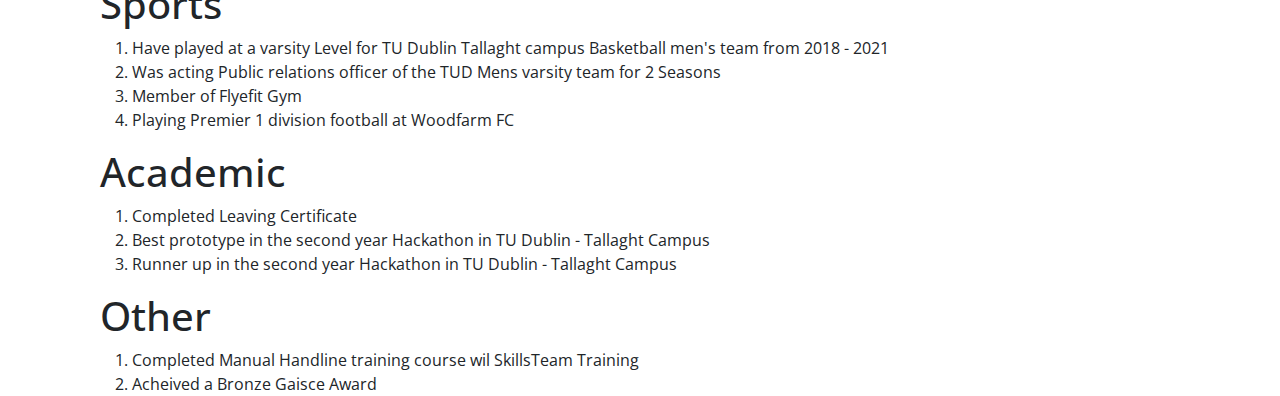
==== commit 1e588317: "Update index.html" ====
--- a/index.html
+++ b/index.html
@@ -89,7 +89,7 @@
 
                 <li><a href="#interests"><span>Interests & Achievements</span></a></li>
 
-               
+               <li><a href="Myfeatures.html"><span>Features</span></a></li>
 
                 <button type="button" class="btn btn-primary" data-bs-toggle="modal" data-bs-target="#modalcontact" style="background-color: transparent; background-repeat: no-repeat; border: none; cursor: pointer; overflow: hidden; outline: none; border-radius: 25px;">Contact Me</button>
 
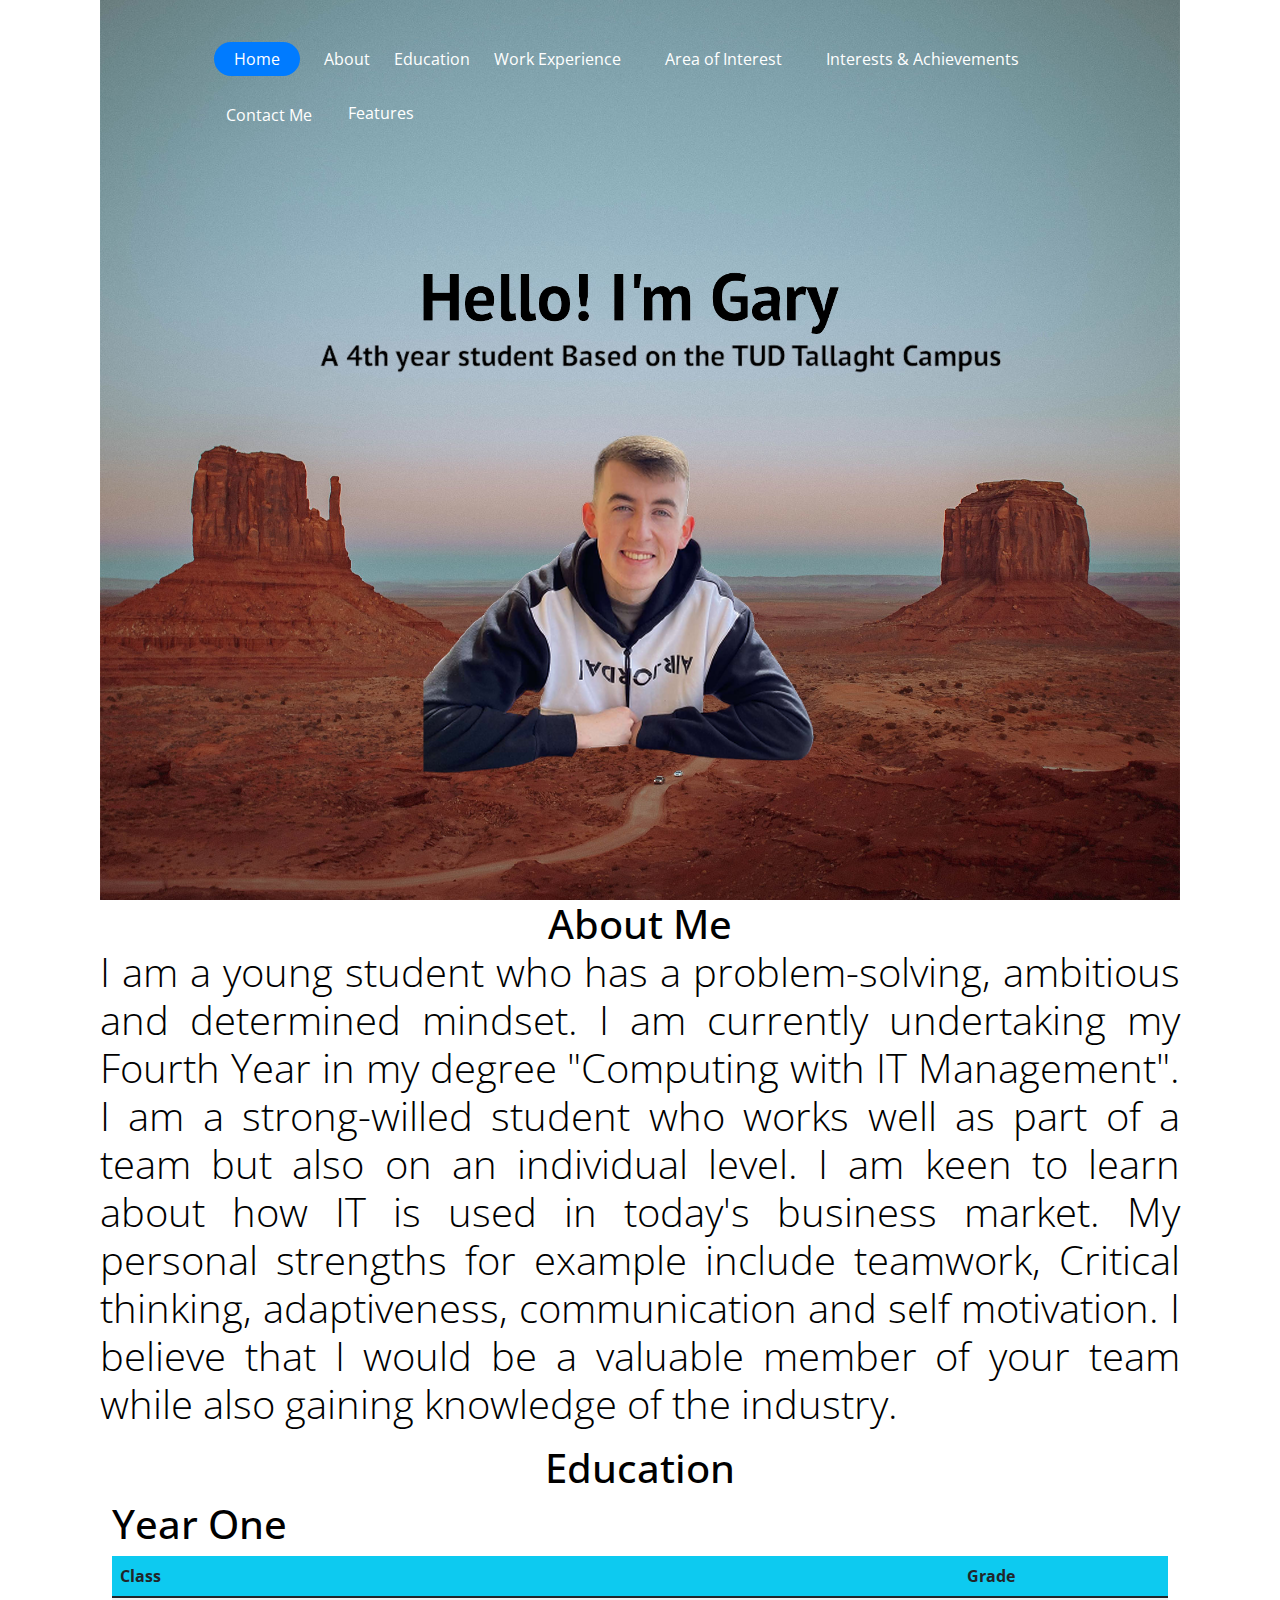
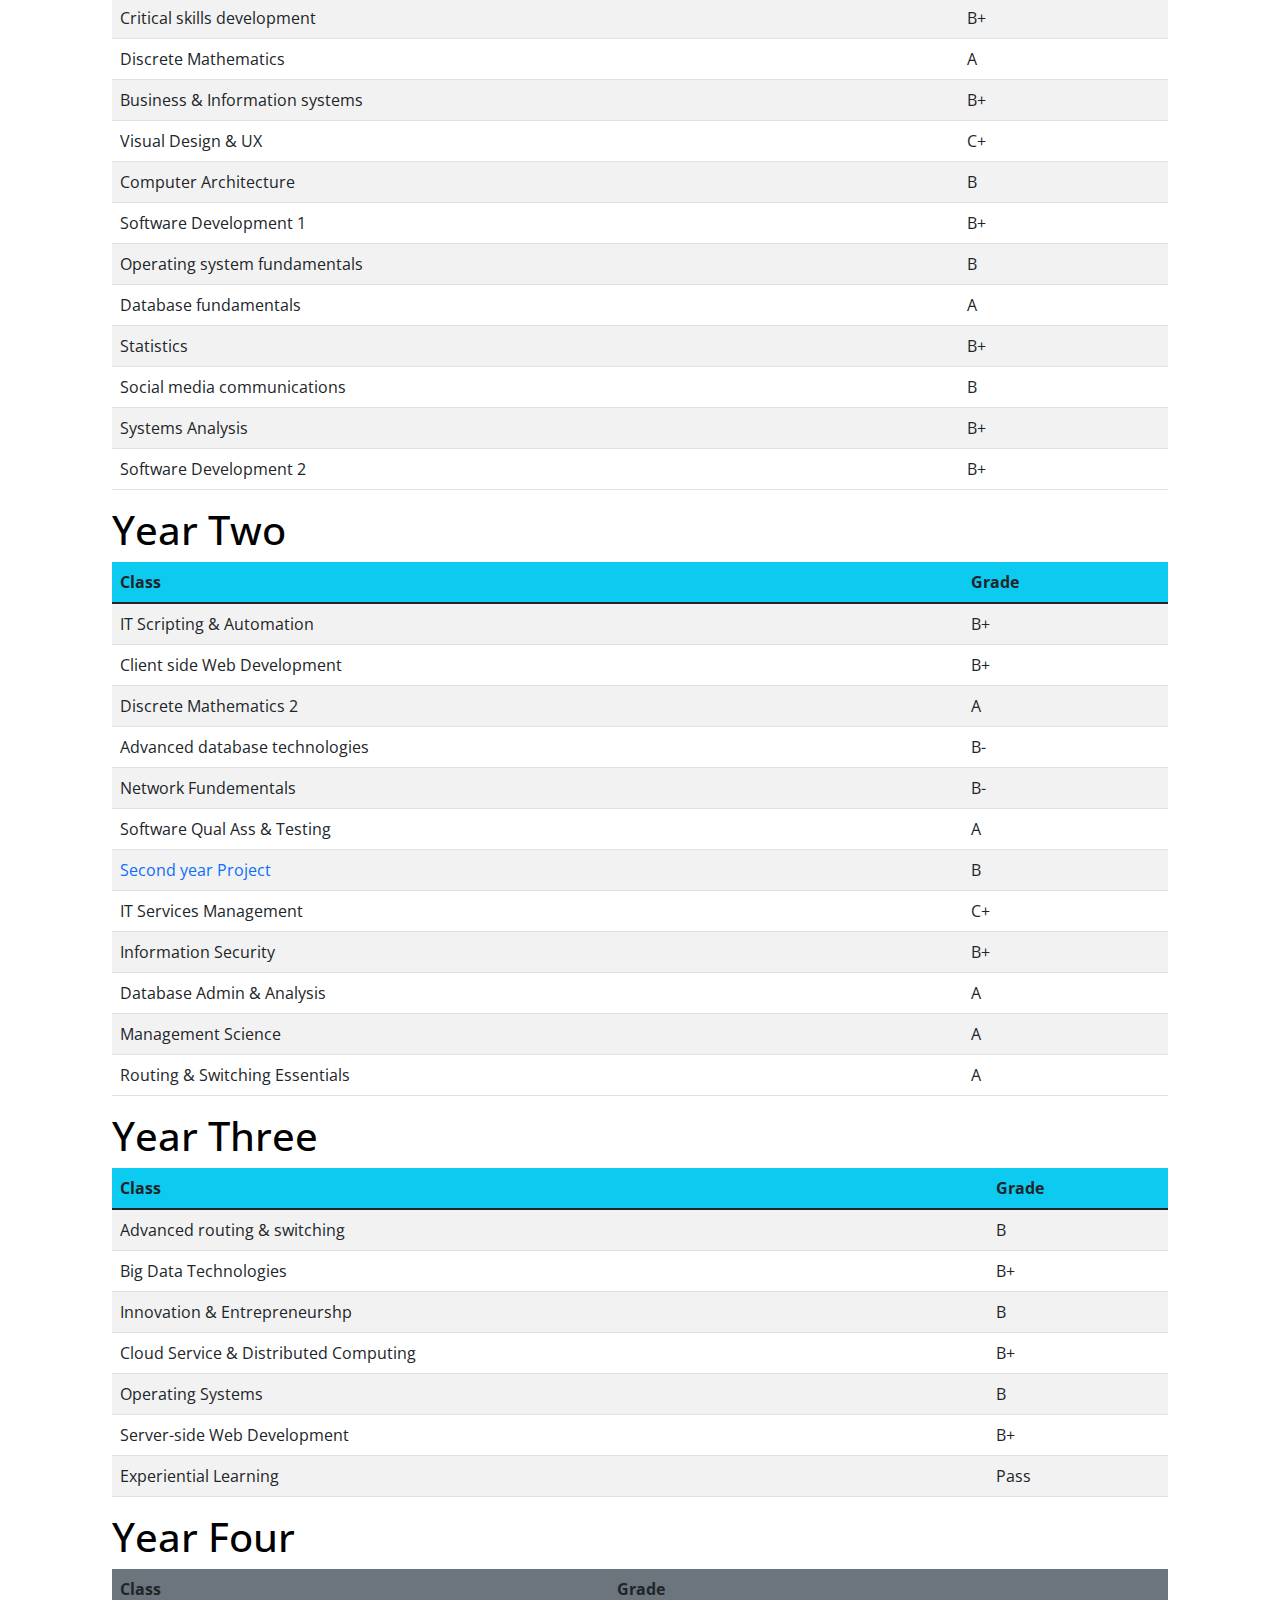
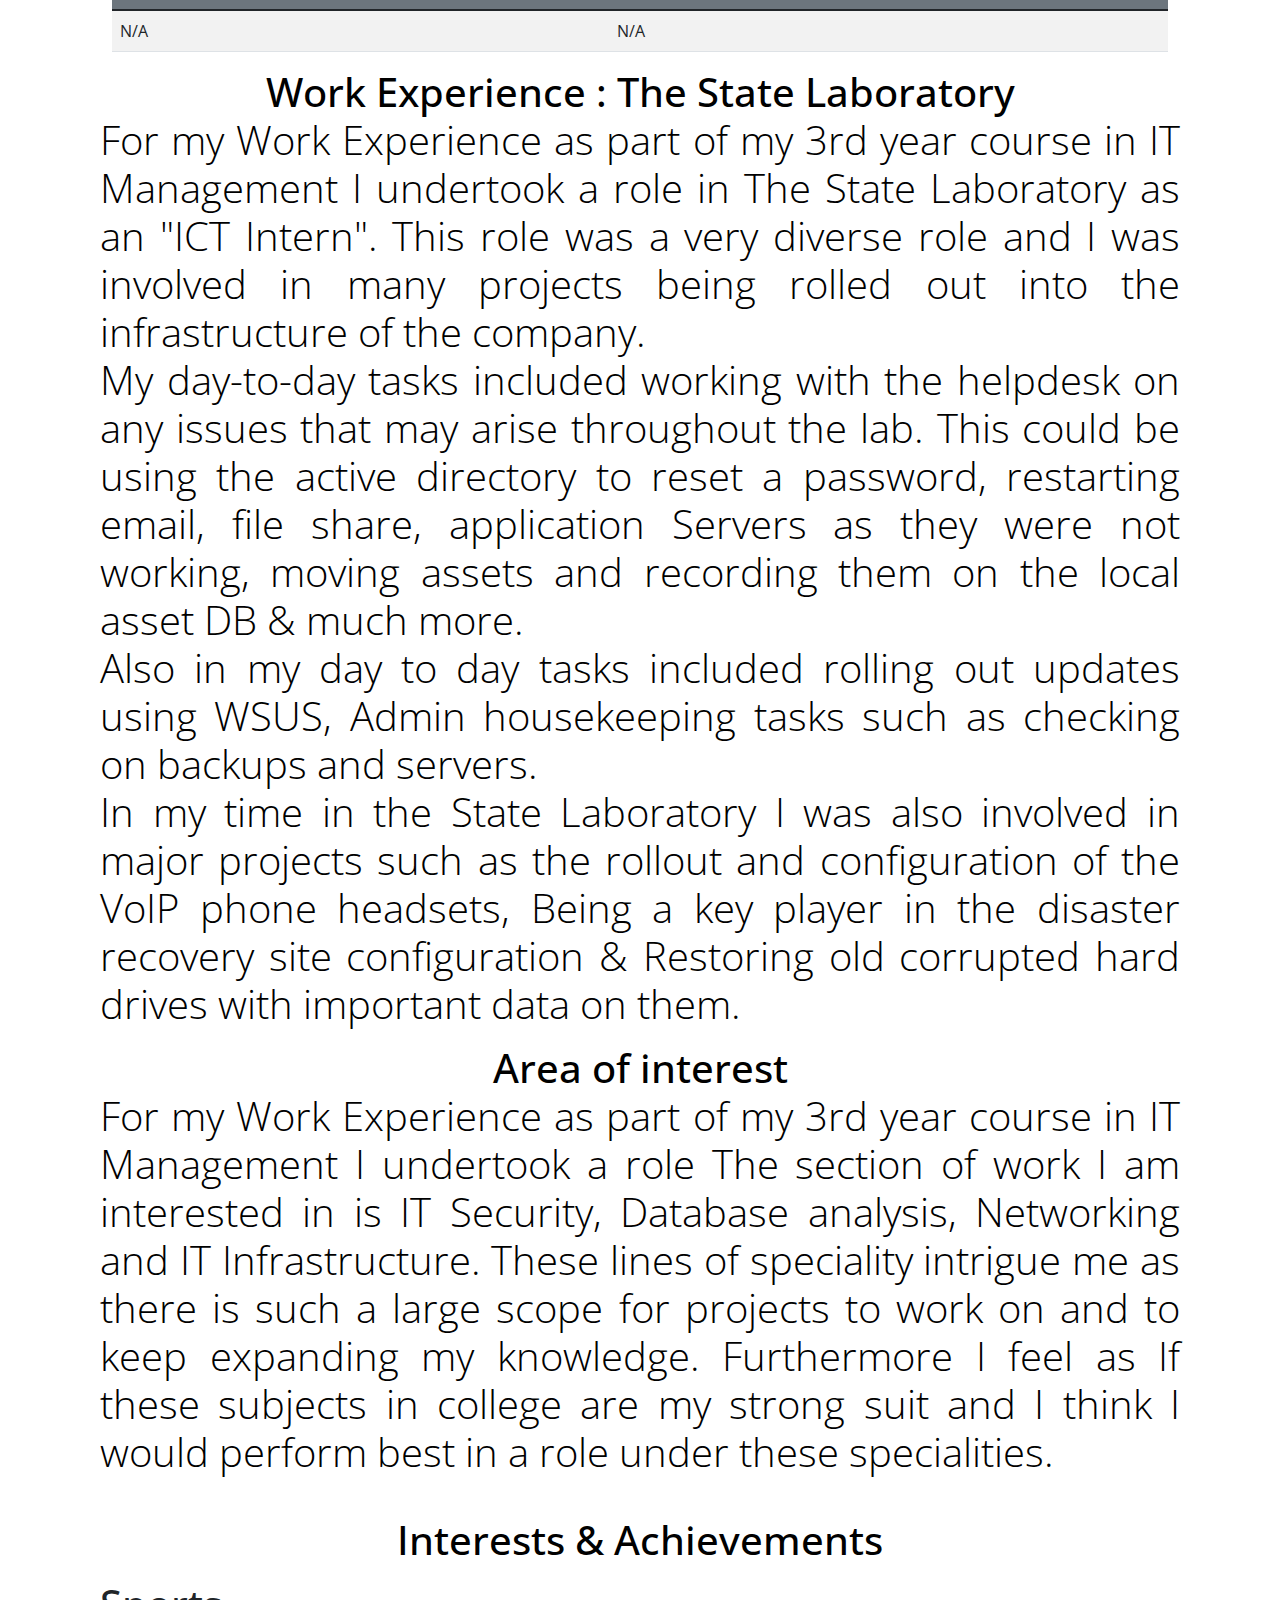
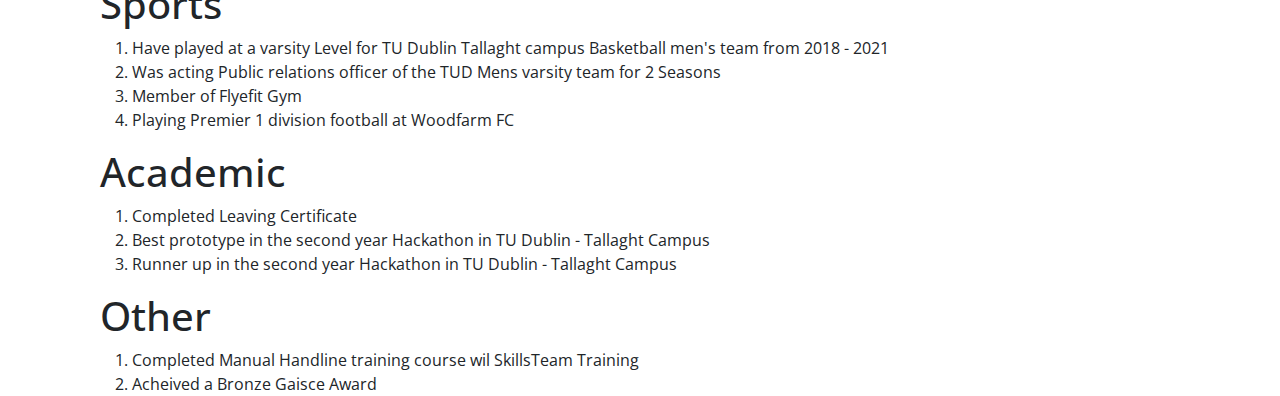
==== commit 408f514c: "Update index.html" ====
--- a/index.html
+++ b/index.html
@@ -89,10 +89,10 @@
 
                 <li><a href="#interests"><span>Interests & Achievements</span></a></li>
 
-               <li><a href="Myfeatures.html"><span>Features</span></a></li>
-
                 <button type="button" class="btn btn-primary" data-bs-toggle="modal" data-bs-target="#modalcontact" style="background-color: transparent; background-repeat: no-repeat; border: none; cursor: pointer; overflow: hidden; outline: none; border-radius: 25px;">Contact Me</button>
 
+                <li><a href="Myfeatures.html"><span>Features</span></a></li>
+                
                 <div class="modal fade" id="modalcontact" tabindex="-1" data-bs-backdrop="static">
                   <div class="modal-dialog">
                     <div class="modal-content">
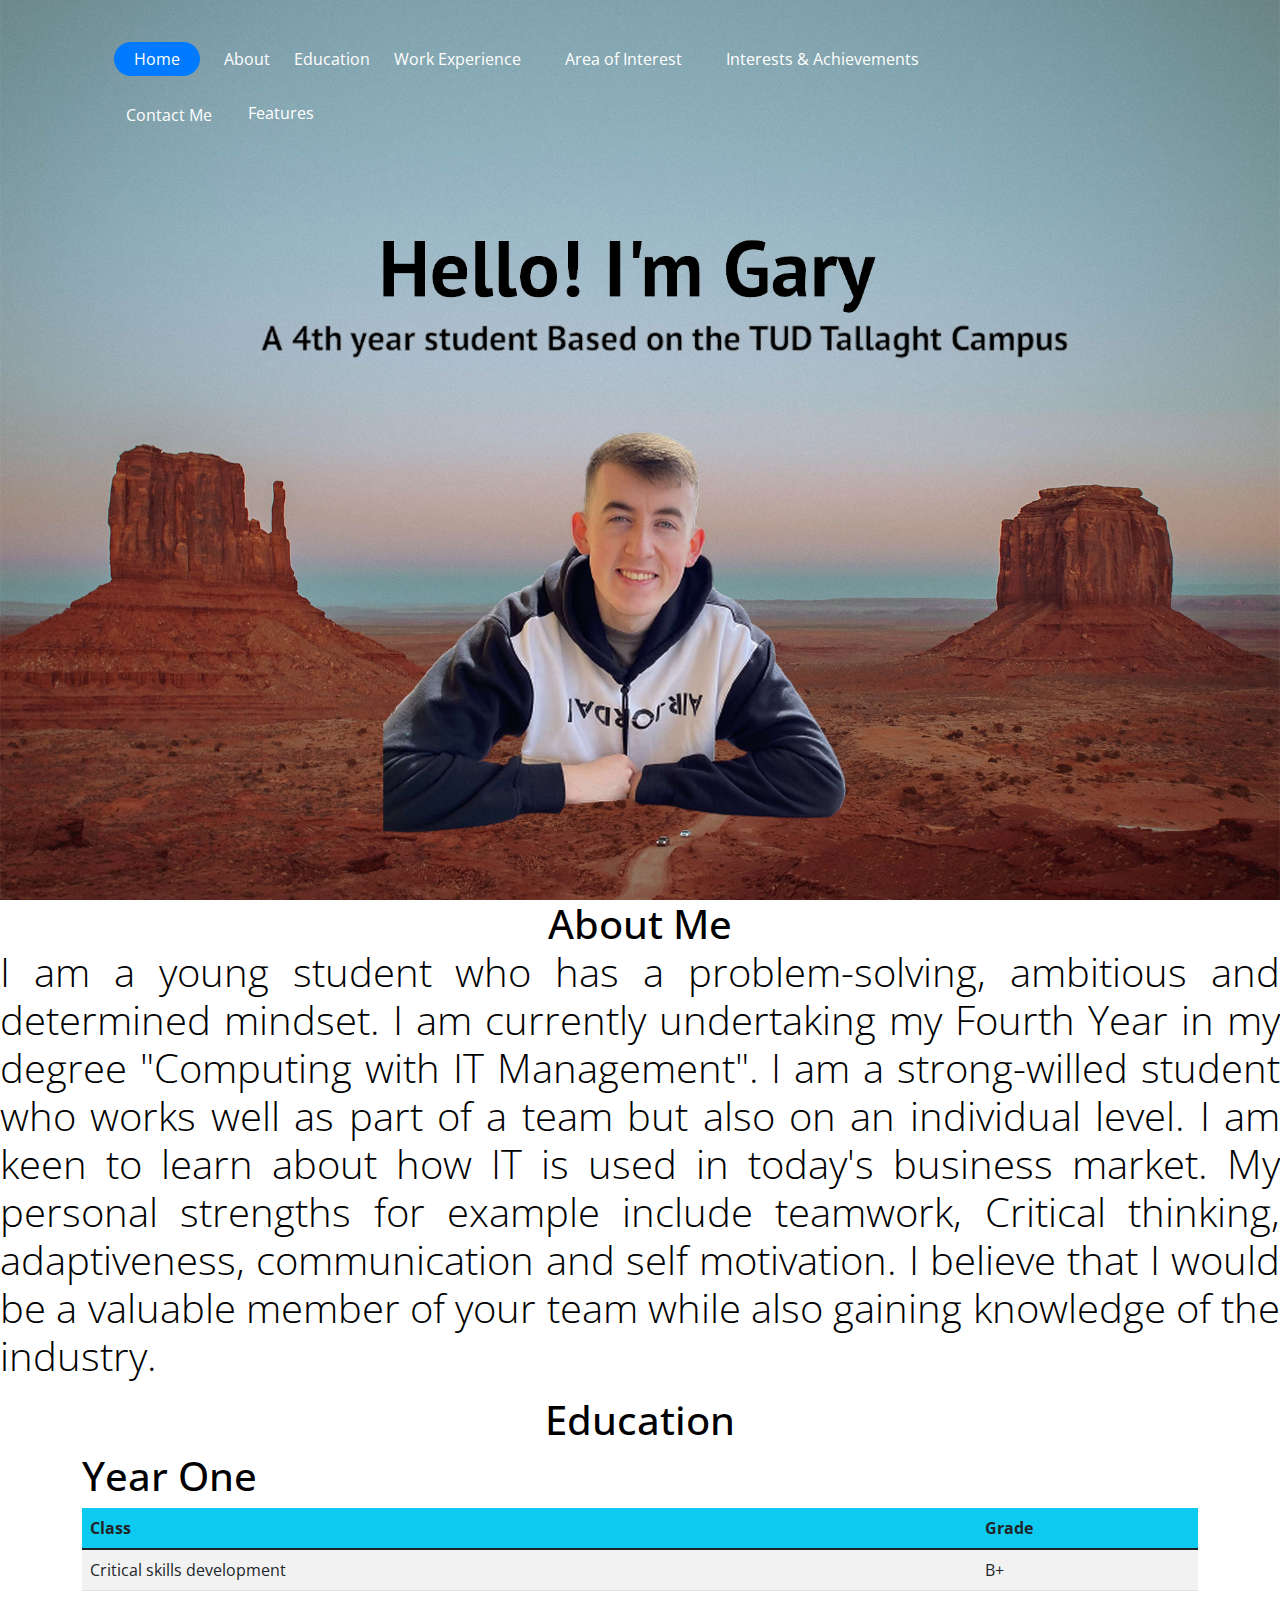
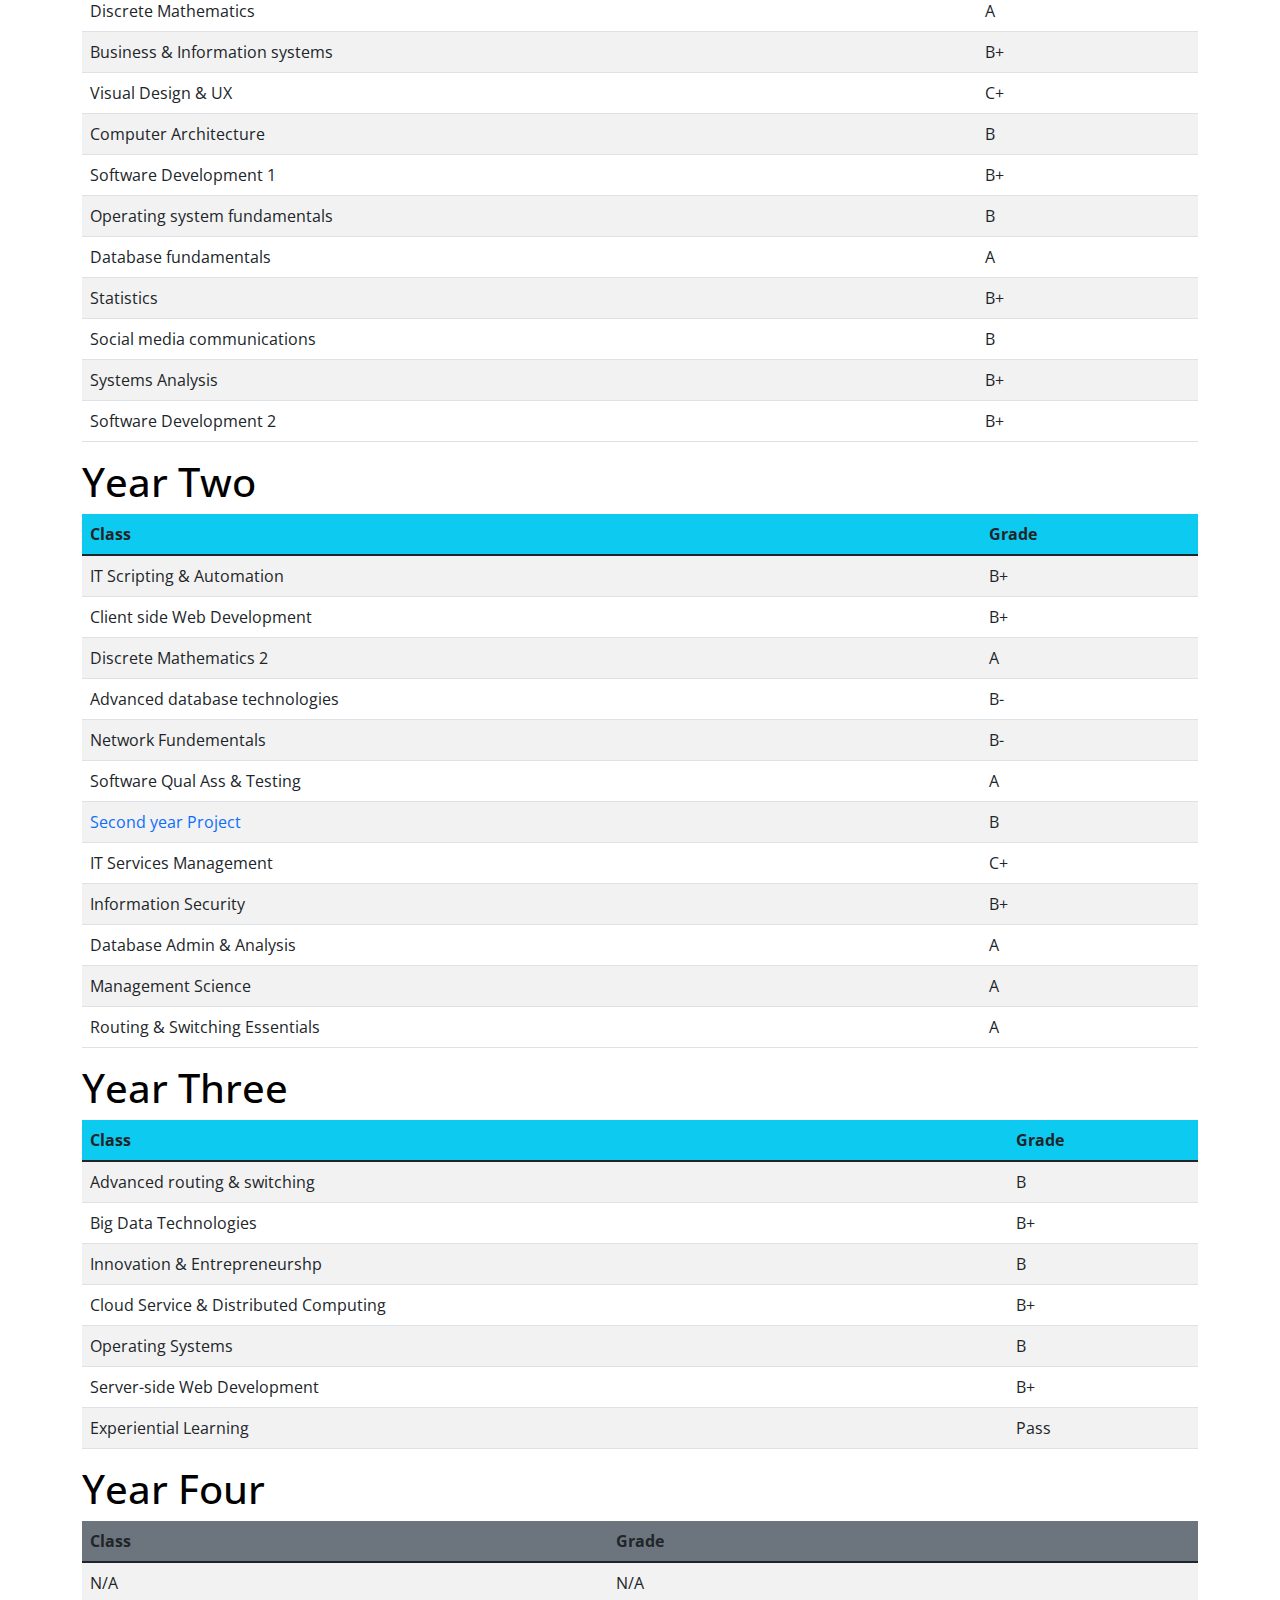
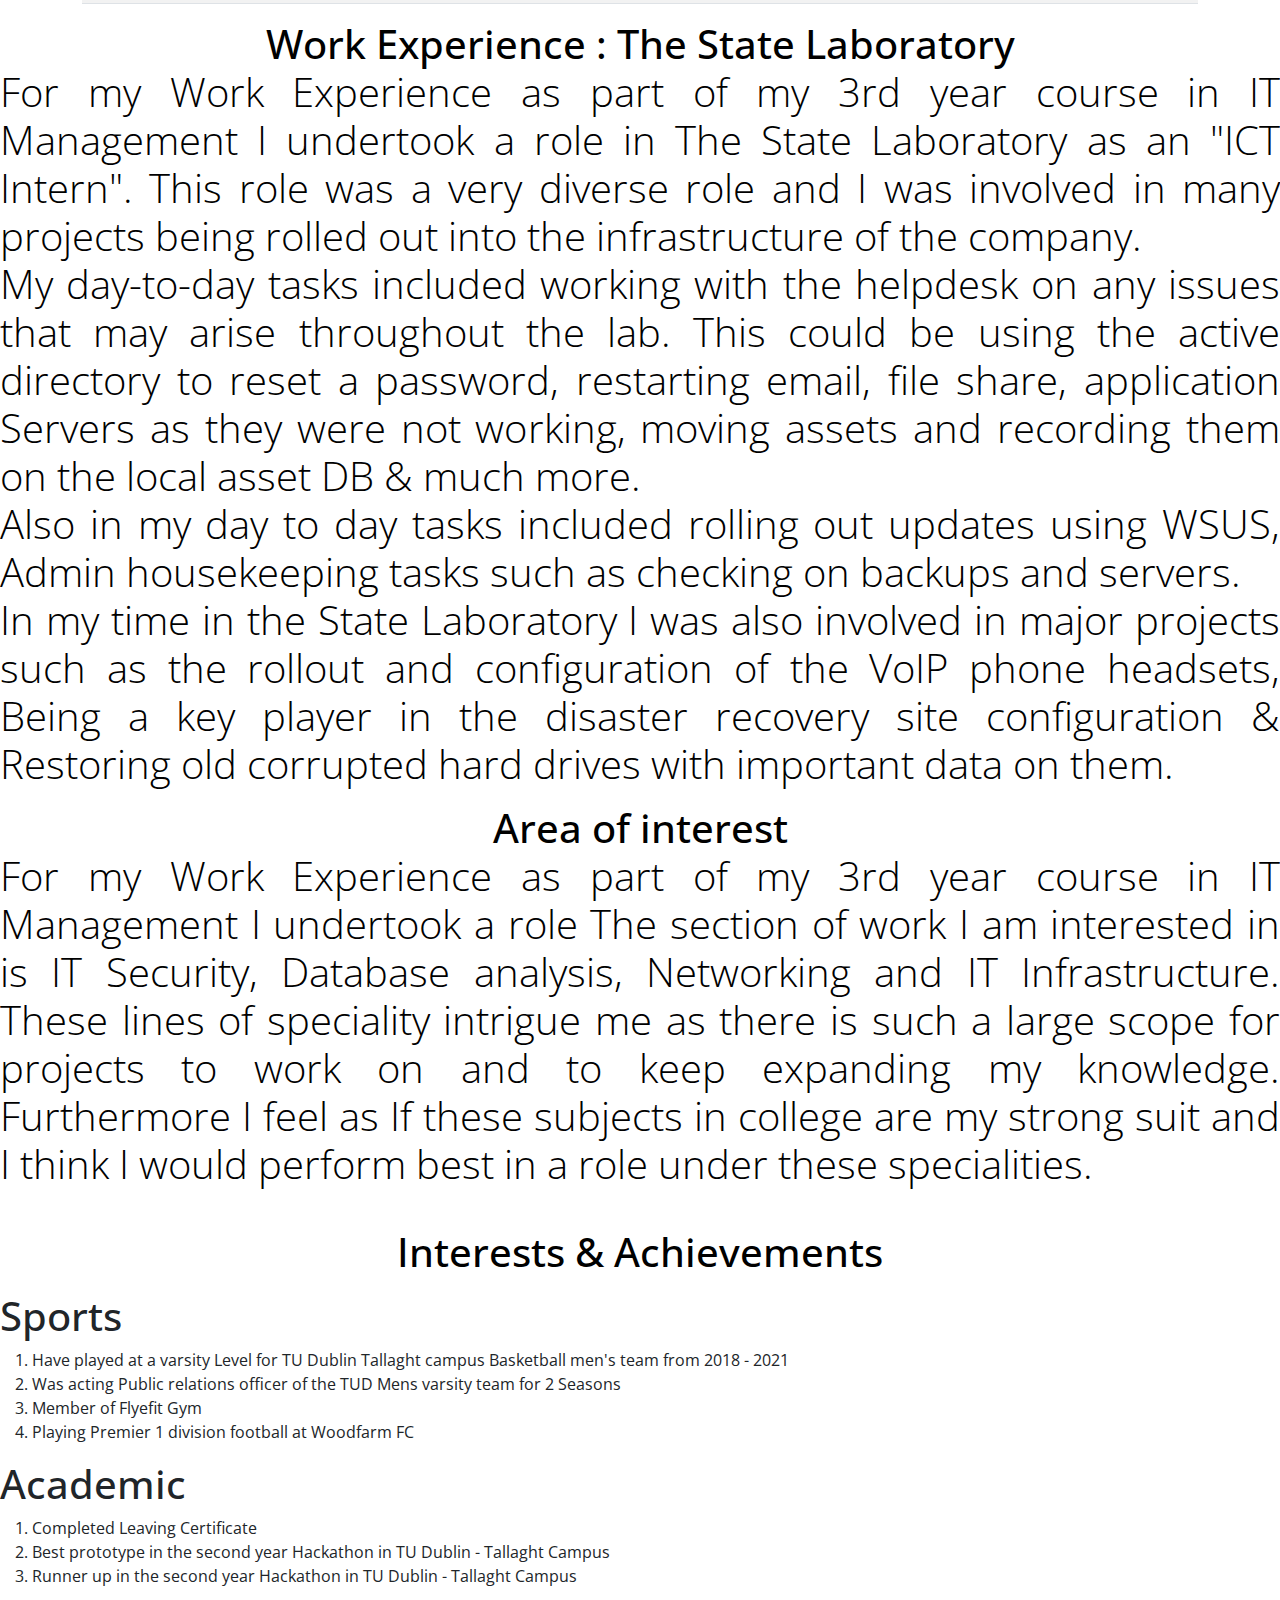
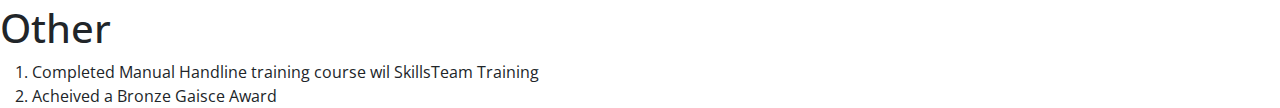
==== commit 8dd9e1ef: "Update index.html" ====
--- a/index.html
+++ b/index.html
@@ -14,7 +14,7 @@
 
     <title>Gary Philpott CV</title>
   </head>
-  <body style="padding-left: 100px; padding-right: 100px;">
+  <body>
     <script>
       //Get the button:
       mybutton = document.getElementById("totopBtn");
